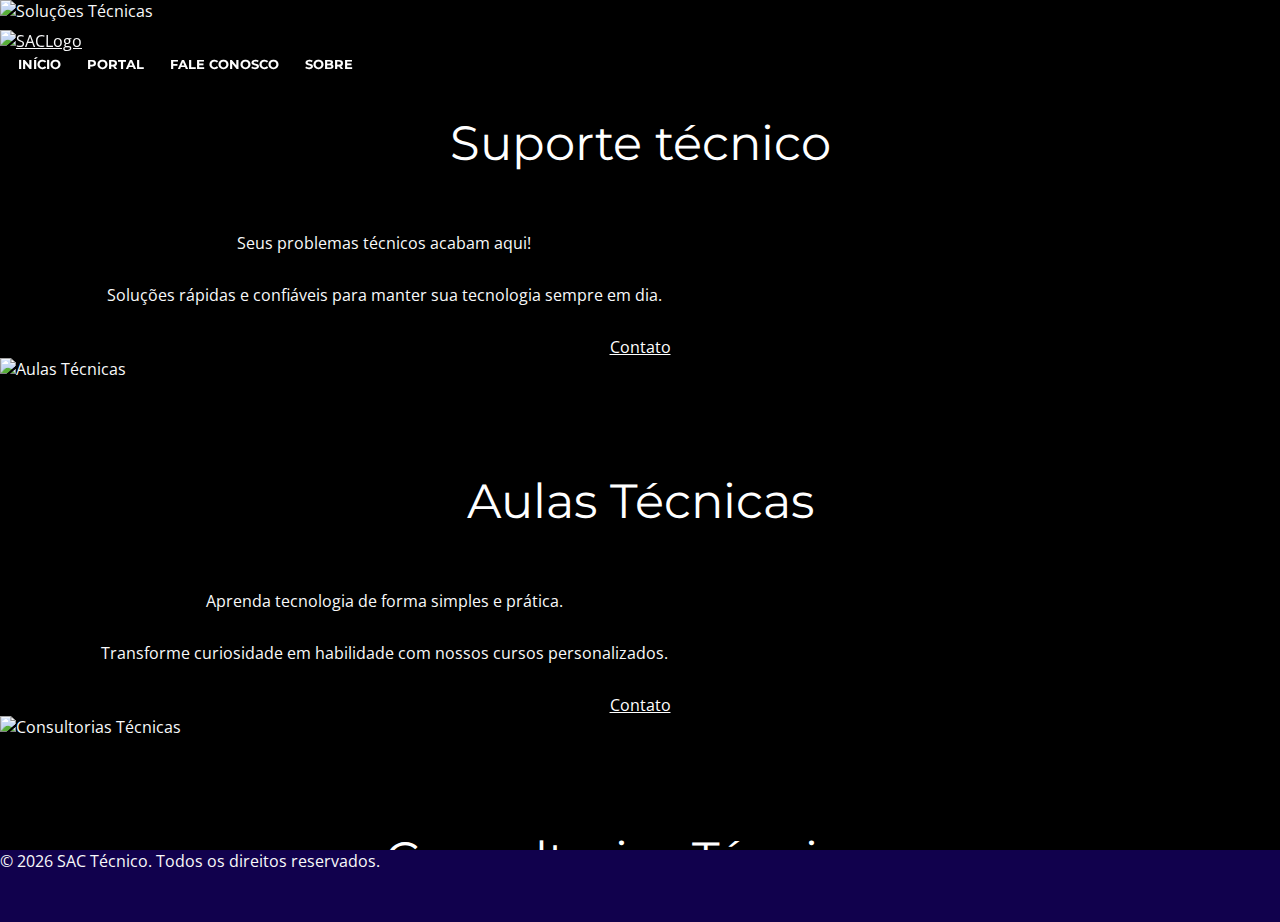
==== index.html @ 4ff99d6d "Update index.html" ====
<html lang="pt-br">
<head>
  <meta charset="utf-8">
  <title>Portal de Tecnologia | SAC Técnico</title>
  <meta content="width=device-width, initial-scale=1.0" name="viewport">
  <meta content="Tecnologia, Inovação, Suporte técnico, aulas e consultoria em TI" name="description">
  <meta content="Tecnologia e inovação, Soluções técnicas, Aulas, Consultorias, Tecnologia da informação" name="keywords">

<!-- Google tag (gtag.js) -->
<script async src="https://www.googletagmanager.com/gtag/js?id=G-YWKHJYE0R3"></script>
<script>
  window.dataLayer = window.dataLayer || [];
  function gtag(){dataLayer.push(arguments);}
  gtag('js', new Date());

  gtag('config', 'G-YWKHJYE0R3');
</script>


<!-- Favicons -->
<link rel="apple-touch-icon" sizes="180x180" href="img/apple-touch-icon.png">
<link rel="icon" type="image/ico" sizes="32x32" href="img/favicon.ico">
<link rel="icon" type="image/ico" sizes="16x16" href="img/favicon.ico">
<link rel="manifest" href="/site.webmanifest">
  <!-- Google Fonts -->
  <link href="https://fonts.googleapis.com/css?family=Open+Sans:300,300i,400,400i,700,700i|Montserrat:300,400,500,700" rel="stylesheet">
  <!-- Bootstrap CSS File -->
  <link href="lib/bootstrap/css/bootstrap.min.css" rel="stylesheet">
  <!-- Botões left/right -->
  <link href="lib/ionicons/css/ionicons.min.css" rel="stylesheet">
  <!-- Main Stylesheet File -->
  <!-- <link href="css/index.css" rel="stylesheet"> -->
  <link href="css/style.css" rel="stylesheet">
</head>

<!-- Adicione classe para bloquear rolagem -->
<body>
  <!-- Header Comum -->
   <header id="header">
    <div class="container">
      <div class="logo">
        <a href="index.html">
          <img src="img/logoheader.png" alt="SACLogo">
        </a>
      </div>
      <nav>
        <ul class="nav-menu">
          <li class="active"><a href="index.html">Início</a></li>
          <li><a href="portal.html">Portal</a></li>
          <li><a href="contato.html">Fale Conosco</a></li>
          <li><a href="#sobre">Sobre</a></li>
        </ul>
      </nav>
    </div>
  </header>
<!-- #header -->

<!-- Intro Section -->
  <section id="intro">
    <div class="intro-container">
      <div id="introCarousel" class="carousel slide carousel-fade" data-ride="carousel">
        <div class="carousel-inner" role="listbox">
          <div class="carousel-item active">
            <div class="carousel-background"><img src="img/intro-carousel/imagem1.png" alt="Soluções Técnicas"></div>
              <div class="carousel-container">
              <div class="carousel-content">
                <h2>Suporte técnico</h2>
                <p>Seus problemas técnicos acabam aqui!</p>
                <p>Soluções rápidas e confiáveis para manter sua tecnologia sempre em dia.</p>
                <a href="contato.html" class="btn-get-started">Contato</a>
              </div>
            </div>
          </div>
          <div class="carousel-item">
            <div class="carousel-background"><img src="img/intro-carousel/imagem2.png" alt="Aulas Técnicas"></div>
            <div class="carousel-container">
              <div class="carousel-content">
                <h2>Aulas Técnicas</h2>
                <p>Aprenda tecnologia de forma simples e prática.</p>
                <p>Transforme curiosidade em habilidade com nossos cursos personalizados.</p>
                <a href="contato.html" class="btn-get-started">Contato</a>
              </div>
            </div>
          </div>
          <div class="carousel-item">
            <div class="carousel-background"><img src="img/intro-carousel/imagem3.png" alt="Consultorias Técnicas"></div>
            <div class="carousel-container">
              <div class="carousel-content">
                <h2>Consultorias Técnicas</h2>
                <p>Tecnologia alinhada aos seus objetivos.</p>
                <p>Receba orientação estratégica para decisões mais inteligentes.</p>
                <a href="contato.html" class="btn-get-started">Contato</a>
              </div>
            </div>
          </div>
        </div>
        <a class="carousel-control-prev" href="#introCarousel" role="button" data-slide="prev">
          <span class="carousel-control-prev-icon ion-chevron-left" aria-hidden="true"></span>
          <span class="sr-only">Anterior</span>
        </a>
        <a class="carousel-control-next" href="#introCarousel" role="button" data-slide="next">
          <span class="carousel-control-next-icon ion-chevron-right" aria-hidden="true"></span>
          <span class="sr-only">Próximo</span>
        </a>
      </div>
    </div>
  </section>
  <footer class="fixed-footer">
    <div class="copyright">
      &copy; <span id="currentYear"></span> SAC Técnico. Todos os direitos reservados.
    </div>
  </footer>   
  <!-- JavaScript Libraries -->
  <script src="lib/jquery/jquery.min.js"></script>
  <script src="lib/jquery/jquery-migrate.min.js"></script>
  <script src="lib/bootstrap/js/bootstrap.bundle.min.js"></script>
  <script src="lib/easing/easing.min.js"></script>
  <script src="lib/superfish/hoverIntent.js"></script>
  <script src="lib/superfish/superfish.min.js"></script>
  <script src="lib/wow/wow.min.js"></script>
  <script src="lib/waypoints/waypoints.min.js"></script>
  <script src="lib/counterup/counterup.min.js"></script>
  <script src="lib/owlcarousel/owl.carousel.min.js"></script>
  <script src="lib/isotope/isotope.pkgd.min.js"></script>
  <script src="lib/lightbox/js/lightbox.min.js"></script>
  <script src="lib/touchSwipe/jquery.touchSwipe.min.js"></script>
  <script src="js/main.js"></script>
  <script>
    document.getElementById('currentYear').textContent = new Date().getFullYear();
  </script> 
</body>
</html>
---- css/index.css ----
/* index.css - Estilos EXCLUSIVOS do index.html */
#introCarousel {
    height: calc(100vh - var(--footer-height));
  }
  
  .carousel-control-prev-icon,
  .carousel-control-next-icon {
    background: none;
    font-size: 32px;
  }
  
  #intro .carousel-item::before {
    content: '';
    background-color: rgba(0, 0, 0, 0.7);
    position: absolute;
    width: 100%;
    height: 100%;
  }
  
  .btn-get-started:hover {
    background: #fff;
    color: #cc6800 !important;
  }
---- css/style.css ----
/* style.css - Estilos GLOBAIS para todas as páginas */
:root {
  --azul-escuro: #11014d;
  --laranja-principal: var(--laranja-principal);

  --laranja-hover: #ff8c00;
  --texto-claro: #f8f9fa;
  --footer-height: 50px;
  --neon-color: rgba(0, 243, 255, 0.8);
}

/* Estrutura Básica */
body {
  background:var(--azul-escuro);
  color:var(--texto-claro);
  font-family: "Open Sans", sans-serif;
  margin: 0;
  padding: 0;
  padding-bottom:var(--footer-height); /* Espaço para o footer */
  background: var(--azul-escuro);
  color: var(--texto-claro);
  font-family: "Open Sans", sans-serif;
  margin: 0;
  padding: 0;
  padding-bottom: var(--footer-height); /* Espaço para o footer */
}

body.no-scroll {
  overflow: hidden;
  height: 100vh;
}

a {
  color: var(--laranja-principal);
  transition: 0.5s;
}

a:hover {
  color: var(--laranja-hover);
  text-decoration: none;
}

p {
  padding: 0;
  margin: 0 0 30px 0;
}

h1,
h2,
h3,
h4,
h5,
h6 {
  font-family: "Montserrat", sans-serif;
  font-weight: 400;
  margin: 0 0 20px 0;
  padding: 0;
}

/* Back to top button */

.back-to-top {
  position: fixed;
  display: none;
  background: var(--laranja-principal);
  color: #fff;
  width: 44px;
  height: 44px;
  text-align: center;
  line-height: 1;
  font-size: 16px;
  border-radius: 50%;
  right: 15px;
  bottom: 15px;
  transition: background 0.5s;
  z-index: 11;
}

.back-to-top i {
  padding-top: 12px;
  color: #fff;
}

/* Prelaoder */

#preloader {
  position: fixed;
  top: 0;
  left: 0;
  right: 0;
  bottom: 0;
  z-index: 9999;
  overflow: hidden;
  background: #fff;
}

#preloader:before {
  content: "";
  position: fixed;
  top: calc(50% - 30px);
  left: calc(50% - 30px);
  border: 6px solid #f2f2f2;
  border-top: 6px solid var(--laranja-principal);
  border-radius: 50%;
  width: 60px;
  height: 60px;
  -webkit-animation: animate-preloader 1s linear infinite;
  animation: animate-preloader 1s linear infinite;
}

@-webkit-keyframes animate-preloader {
  0% {
    -webkit-transform: rotate(0deg);
    transform: rotate(0deg);
  }

  100% {
    -webkit-transform: rotate(360deg);
    transform: rotate(360deg);
  }
}

@keyframes animate-preloader {
  0% {
    -webkit-transform: rotate(0deg);
    transform: rotate(0deg);
  }

  100% {
    -webkit-transform: rotate(360deg);
    transform: rotate(360deg);
  }
}

/*--------------------------------------------------------------
# Header
--------------------------------------------------------------*/

#header {
  padding: 30px 0;
  height: 92px;
  position: fixed;
  left: 0;
  top: 0;
  right: 0;
  transition: all 0.5s;
  z-index: 997;
}

#header.header-scrolled {
  background: rgba(0, 0, 0, 0.9);
  padding: 20px 0;
  height: 72px;
  transition: all 0.5s;

}

#header #logo img {
  height: 46px;
}

/* Navegação */
.nav-menu a {
  font-family: "Montserrat", sans-serif;
  font-weight: 700;
  text-transform: uppercase;
  color: #fff;
}

/*--------------------------------------------------------------
# Intro Section
--------------------------------------------------------------*/

#intro {
  display: table;
  width: 100%;
  height: calc(100vh - var(--footer-height));
  background: #000;
  overflow: hidden;
  
.nav-menu > .menu-active > a {
  color: var(--laranja-principal) !important;
}

/* Carrossel Principal */
  /* Ajuste na altura do carrossel */
#introCarousel {
  height: calc(100vh - var(--footer-height)) !important;
}
#intro .carousel-item {
  height: calc(100vh - var(--footer-height));
  background-size: cover;
  background-position: center;
  background-repeat: no-repeat;
}

#intro .carousel-item::before {
  content: '';
  background-color: rgba(0, 0, 0, 0.7);
  position: absolute;
  height: 100%;
  width: 100%;
  top: 0;
  right: 0;
  left: 0;
  bottom: 0;
}

#intro .carousel-container {
  display: -webkit-box;
  display: -webkit-flex;
  display: -ms-flexbox;
  display: flex;
  -webkit-box-pack: center;
  -webkit-justify-content: center;
  -ms-flex-pack: center;
  justify-content: center;
  -webkit-box-align: center;
  -webkit-align-items: center;
  -ms-flex-align: center;
  align-items: center;
  position: absolute;
  bottom: 0;
  top: 0;
  left: 0;
  right: 0;
}

#intro .carousel-background img {
  max-width: 100%;
}


}

#intro .carousel-content {
  text-align: center;
  padding-top: 92px;
}

#intro h2 {
  color: #fff;
  margin-bottom: 30px;

  font-size: 48px;
  color: #fff;
  margin-bottom: 60px;
}

.btn-get-started {
  background: var(--laranja-principal);
  color: #fff !important;
  padding: 8px 32px;
  border-radius: 50px;
  transition: 0.5s;
  margin: 10px;
  color: #fff;
  background: var(--laranja-principal);
}

#intro .btn-get-started:hover {
  background: #fff;
  color:var(--laranja-hover);
}

/*--------------------------------------------------------------
# Navigation Menu
--------------------------------------------------------------*/

/* Nav Menu Essentials */

.nav-menu,
.nav-menu * {
  margin: 0;
  padding: 0;
  list-style: none;
}

.nav-menu ul {
  position: absolute;
  display: none;
  top: 100%;
  left: 0;
  z-index: 99;
}

.nav-menu li {
  position: relative;
  white-space: nowrap;
}

.nav-menu > li {
  float: left;
}

.nav-menu li:hover > ul,
.nav-menu li.sfHover > ul {
  display: block;
}

.nav-menu ul ul {
  top: 0;
  left: 100%;
}

.nav-menu ul li {
  min-width: 180px;
}

/* Nav Menu Arrows */

.sf-arrows .sf-with-ul {
  padding-right: 30px;
}

.sf-arrows .sf-with-ul:after {
  content: "\f107";
  position: absolute;
  right: 15px;
  font-family: FontAwesome;
  font-style: normal;
  font-weight: normal;
}

.sf-arrows ul .sf-with-ul:after {
  content: "\f105";
}

/* Nav Meu Container */

#nav-menu-container {
  float: right;
  margin: 0;
}

/* Nav Meu Styling */

.nav-menu a {
  padding: 0 8px 10px 8px;
  text-decoration: none;
  display: inline-block;
  color: #fff;
  font-family: "Montserrat", sans-serif;
  font-weight: 700;
  font-size: 13px;
  text-transform: uppercase;
  outline: none;
}

.nav-menu li:hover > a,
.nav-menu > .menu-active > a {
  color:var(--laranja-hover);
}

.nav-menu > li {
  margin-left: 10px;
}

.nav-menu ul {
  margin: 4px 0 0 0;
  padding: 10px;
  box-shadow: 0px 0px 30px rgba(127, 137, 161, 0.25);
  background: #fff;
}

.nav-menu ul li {
  transition: 0.3s;
}

.nav-menu ul li a {
  padding: 10px;
  color: #333;
  transition: 0.3s;
  display: block;
  font-size: 13px;
  text-transform: none;
}

.nav-menu ul li:hover > a {
  color:var(--laranja-hover);
}

.nav-menu ul ul {
  margin: 0;
}

/* Mobile Nav Toggle */

#mobile-nav-toggle {
  position: fixed;
  right: 0;
  top: 0;
  z-index: 999;
  margin: 20px 20px 0 0;
  border: 0;
  background: none;
  font-size: 24px;
  display: none;
  transition: all 0.4s;
  outline: none;
  cursor: pointer;
}

#mobile-nav-toggle i {
  color: #fff;
}

/* Mobile Nav Styling */

#mobile-nav {
  position: fixed;
  top: 0;
  padding-top: 18px;
  bottom: 0;
  z-index: 998;
  background: rgba(0, 0, 0, 0.8);
  left: -260px;
  width: 260px;
  overflow-y: auto;
  transition: 0.4s;
}

#mobile-nav ul {
  padding: 0;
  margin: 0;
  list-style: none;
}

#mobile-nav ul li {
  position: relative;
}

#mobile-nav ul li a {
  color: #fff;
  font-size: 13px;
  text-transform: uppercase;
  overflow: hidden;
  padding: 10px 22px 10px 15px;
  position: relative;
  text-decoration: none;
  width: 100%;
  display: block;
  outline: none;
  font-weight: 700;
  font-family: "Montserrat", sans-serif;
}

#mobile-nav ul li a:hover {
  color:var(--laranja-hover);
}

#mobile-nav ul li li {
  padding-left: 30px;
}

#mobile-nav ul li.menu-active a {
  color: var(--laranja-principal);
}

#mobile-nav ul .menu-has-children i {
  position: absolute;
  right: 0;
  z-index: 99;
  padding: 15px;
  cursor: pointer;
  color: #fff;
}

#mobile-nav ul .menu-has-children i.fa-chevron-up {
  color: var(--laranja-principal);
}

#mobile-nav ul .menu-has-children li a {
  text-transform: none;
}

#mobile-nav ul .menu-item-active {
  color: var(--laranja-principal);
}

#mobile-body-overly {
  width: 100%;
  height: 100%;
  z-index: 997;
  top: 0;
  left: 0;
  position: fixed;
  background: rgba(0, 0, 0, 0.7);
  display: none;
}

/* Mobile Nav body classes */

body.mobile-nav-active {
  overflow: hidden;
}

body.mobile-nav-active #mobile-nav {
  left: 0;
}

body.mobile-nav-active #mobile-nav-toggle {
  color: #fff;
}

/*--------------------------------------------------------------
# Sections
--------------------------------------------------------------*/

/* Sections Header
--------------------------------*/

.section-header h3 {
  font-size: 32px;
  color: #111;
  text-transform: uppercase;
  text-align: center;
  font-weight: 700;
  position: relative;
  padding-bottom: 15px;
}

.section-header h3::before {
  content: '';
  position: absolute;
  display: block;
  width: 120px;
  height: 1px;
  background: #ddd;
  bottom: 1px;
  left: calc(50% - 60px);
}

.section-header h3::after {
  content: '';
  position: absolute;
  display: block;
  width: 40px;
  height: 3px;
  background: var(--laranja-principal);
  bottom: 0;
  left: calc(50% - 20px);
}

.section-header p {
  text-align: center;
  padding-bottom: 30px;
  color: #333;
}

/* Section with background
--------------------------------*/

.section-bg {
  background: #f7f7f7;
}

/* Featured Services Section
--------------------------------*/

#featured-services {
  background: #000;
}

#featured-services .box {
  padding: 30px 20px;
}

#featured-services .box-bg {
  background-image: linear-gradient(0deg, #000000 0%, #242323 50%, #000000 100%);
}

#featured-services i {
  color: var(--laranja-principal);
  font-size: 48px;
  display: inline-block;
  line-height: 1;
}

#featured-services h4 {
  font-weight: 400;
  margin: 15px 0;
  font-size: 18px;
}

#featured-services h4 a {
  color: #fff;
}

#featured-services h4 a:hover {
  color:var(--laranja-hover);
}

#featured-services p {
  font-size: 14px;
  line-height: 24px;
  color: #fff;
  margin-bottom: 0;
}

/* About Us Section
--------------------------------*/

#about {
  background: url("../img/about-bg.jpg") center top no-repeat fixed;
  background-size: cover;
  padding: 60px 0 40px 0;
  position: relative;
}

#about::before {
  content: '';
  position: absolute;
  left: 0;
  right: 0;
  top: 0;
  bottom: 0;
  background: rgba(255, 255, 255, 0.92);
  z-index: 9;
}

#about .container {
  position: relative;
  z-index: 10;
}

#about .about-col {
  background: #fff;
  border-radius: 0 0 4px 4px;
  box-shadow: 0px 2px 12px rgba(0, 0, 0, 0.08);
  margin-bottom: 20px;
}

#about .about-col .img {
  position: relative;
}

#about .about-col .img img {
  border-radius: 4px 4px 0 0;
}

#about .about-col .icon {
  width: 64px;
  height: 64px;
  padding-top: 8px;
  text-align: center;
  position: absolute;
  background-color: var(--laranja-principal);
  border-radius: 50%;
  text-align: center;
  border: 4px solid #fff;
  left: calc( 50% - 32px);
  bottom: -30px;
  transition: 0.3s;
}

#about .about-col i {
  font-size: 36px;
  line-height: 1;
  color: #fff;
  transition: 0.3s;
}

#about .about-col:hover .icon {
  background-color: #fff;
}

#about .about-col:hover i {
  color:var(--laranja-hover);
}

#about .about-col h2 {
  color: #000;
  text-align: center;
  font-weight: 700;
  font-size: 20px;
  padding: 0;
  margin: 40px 0 12px 0;
}

#about .about-col h2 a {
  color: #000;
}

#about .about-col h2 a:hover {
  color:var(--laranja-hover);
}

#about .about-col p {
  font-size: 14px;
  line-height: 24px;
  color: #333;
  margin-bottom: 0;
  padding: 0 20px 20px 20px;
}

/* Services Section
--------------------------------*/

#services {
  background: #fff;
  background-size: cover;
  padding: 60px 0 40px 0;
}

#services .box {
  margin-bottom: 30px;
}

#services .icon {
  float: left;
}

#services .icon i {
  color: var(--laranja-principal);
  font-size: 36px;
  line-height: 1;
  transition: 0.5s;
}

#services .title {
  margin-left: 60px;
  font-weight: 700;
  margin-bottom: 15px;
  font-size: 18px;
}

#services .title a {
  color: #111;
}

#services .box:hover .title a {
  color:var(--laranja-hover);
}

#services .description {
  font-size: 14px;
  margin-left: 60px;
  line-height: 24px;
  margin-bottom: 0;
}

/* Call To Action Section
--------------------------------*/

#call-to-action {
  background: linear-gradient(rgba(0, 142, 99, 0.1), rgba(0, 0, 0, 0.1)), url(../img/call-to-action-bg.jpg) fixed center center;
  background-size: cover;
  padding: 60px 0;
}

#call-to-action h3 {
  color: #fff;
  font-size: 28px;
  font-weight: 700;
}

#call-to-action p {
  color: #fff;
}

#call-to-action .cta-btn {
  font-family: "Montserrat", sans-serif;
  text-transform: uppercase;
  font-weight: 500;
  font-size: 16px;
  letter-spacing: 1px;
  display: inline-block;
  padding: 8px 28px;
  border-radius: 25px;
  transition: 0.5s;
  margin-top: 10px;
  border: 2px solid #fff;
  color: #fff;
}

#call-to-action .cta-btn:hover {
  background:var(--laranja-hover);
  border: 2px solidvar(--laranja-hover);
}

/* Call To Action Section
--------------------------------*/

#skills {
  padding: 60px 0;
}

#skills .progress {
  height: 35px;
  margin-bottom: 10px;
}

#skills .progress .skill {
  font-family: "Open Sans", sans-serif;
  line-height: 35px;
  padding: 0;
  margin: 0 0 0 20px;
  text-transform: uppercase;
}

#skills .progress .skill .val {
  float: right;
  font-style: normal;
  margin: 0 20px 0 0;
}

#skills .progress-bar {
  width: 1px;
  text-align: left;
  transition: .9s;
}

/* Facts Section
--------------------------------*/

#facts {
  background: url("../img/facts-bg.jpg") center top no-repeat fixed;
  background-size: cover;
  padding: 60px 0 0 0;
  position: relative;
}

#facts::before {
  content: '';
  position: absolute;
  left: 0;
  right: 0;
  top: 0;
  bottom: 0;
  background: rgba(255, 255, 255, 0.88);
  z-index: 9;
}

#facts .container {
  position: relative;
  z-index: 10;
}

#facts .counters span {
  font-family: "Montserrat", sans-serif;
  font-weight: bold;
  font-size: 48px;
  display: block;
  color: var(--laranja-principal);
}

#facts .counters p {
  padding: 0;
  margin: 0 0 20px 0;
  font-family: "Montserrat", sans-serif;
  font-size: 14px;
  color: #111;
}

#facts .facts-img {
  text-align: center;
  padding-top: 30px;
}

/* Portfolio Section
--------------------------------*/

#portfolio {
  padding: 60px 0;
}

#portfolio #portfolio-flters {
  padding: 0;
  margin: 5px 0 35px 0;
  list-style: none;
  text-align: center;
}

#portfolio #portfolio-flters li {
  cursor: pointer;
  margin: 15px 15px 15px 0;
  display: inline-block;
  padding: 10px 20px;
  font-size: 12px;
  line-height: 20px;
  color: #666666;
  border-radius: 4px;
  text-transform: uppercase;
  background: #fff;
  margin-bottom: 5px;
  transition: all 0.3s ease-in-out;
}

#portfolio #portfolio-flters li:hover,
#portfolio #portfolio-flters li.filter-active {
  background: var(--laranja-principal);
  color: #fff;
}

#portfolio #portfolio-flters li:last-child {
  margin-right: 0;
}

#portfolio .portfolio-wrap {
  box-shadow: 0px 2px 12px rgba(0, 0, 0, 0.08);
  transition: 0.3s;
}

#portfolio .portfolio-wrap:hover {
  box-shadow: 0px 4px 14px rgba(0, 0, 0, 0.16);
}

#portfolio .portfolio-item {
  position: relative;
  height: 360px;
  overflow: hidden;
}

#portfolio .portfolio-item figure {
  background: #000;
  overflow: hidden;
  height: 240px;
  position: relative;
  border-radius: 4px 4px 0 0;
  margin: 0;
}

#portfolio .portfolio-item figure:hover img {
  opacity: 0.4;
  transition: 0.3s;
}

#portfolio .portfolio-item figure .link-preview,
#portfolio .portfolio-item figure .link-details {
  position: absolute;
  display: inline-block;
  opacity: 0;
  line-height: 1;
  text-align: center;
  width: 36px;
  height: 36px;
  background: #fff;
  border-radius: 50%;
  transition: 0.2s linear;
}

#portfolio .portfolio-item figure .link-preview i,
#portfolio .portfolio-item figure .link-details i {
  padding-top: 6px;
  font-size: 22px;
  color: #333;
}

#portfolio .portfolio-item figure .link-preview:hover,
#portfolio .portfolio-item figure .link-details:hover {
  background: var(--laranja-principal);
}

#portfolio .portfolio-item figure .link-preview:hover i,
#portfolio .portfolio-item figure .link-details:hover i {
  color: #fff;
}

#portfolio .portfolio-item figure .link-preview {
  left: calc(50% - 38px);
  top: calc(50% - 18px);
}

#portfolio .portfolio-item figure .link-details {
  right: calc(50% - 38px);
  top: calc(50% - 18px);
}

#portfolio .portfolio-item figure:hover .link-preview {
  opacity: 1;
  left: calc(50% - 44px);
}

#portfolio .portfolio-item figure:hover .link-details {
  opacity: 1;
  right: calc(50% - 44px);
}

#portfolio .portfolio-item .portfolio-info {
  background: #fff;
  text-align: center;
  padding: 30px;
  height: 90px;
  border-radius: 0 0 3px 3px;
}

#portfolio .portfolio-item .portfolio-info h4 {
  font-size: 18px;
  line-height: 1px;
  font-weight: 700;
  margin-bottom: 18px;
  padding-bottom: 0;
}

#portfolio .portfolio-item .portfolio-info h4 a {
  color: #333;
}

#portfolio .portfolio-item .portfolio-info h4 a:hover {
  color: var(--laranja-principal);
}

#portfolio .portfolio-item .portfolio-info p {
  padding: 0;
  margin: 0;
  color: #b8b8b8;
  font-weight: 500;
  font-size: 14px;
  text-transform: uppercase;
}

/* Clients Section
--------------------------------*/

#clients {
  padding: 60px 0;
}

#clients img {
  max-width: 100%;
  opacity: 0.5;
  transition: 0.3s;
  padding: 15px 0;
}

#clients img:hover {
  opacity: 1;
}

#clients .owl-nav,
#clients .owl-dots {
  margin-top: 5px;
  text-align: center;
}

#clients .owl-dot {
  display: inline-block;
  margin: 0 5px;
  width: 12px;
  height: 12px;
  border-radius: 50%;
  background-color: #ddd;
}

#clients .owl-dot.active {
  background-color: var(--laranja-principal);
}

/* Testimonials Section
--------------------------------*/

#testimonials {
  padding: 60px 0;
}

#testimonials .section-header {
  margin-bottom: 40px;
}

#testimonials .testimonial-item {
  text-align: center;
}

#testimonials .testimonial-item .testimonial-img {
  width: 120px;
  border-radius: 50%;
  border: 4px solid #fff;
  margin: 0 auto;
}

#testimonials .testimonial-item h3 {
  font-size: 20px;
  font-weight: bold;
  margin: 10px 0 5px 0;
  color: #111;
}

#testimonials .testimonial-item h4 {
  font-size: 14px;
  color: #999;
  margin: 0 0 15px 0;
}

#testimonials .testimonial-item .quote-sign-left {
  margin-top: -15px;
  padding-right: 10px;
  display: inline-block;
  width: 37px;
}

#testimonials .testimonial-item .quote-sign-right {
  margin-bottom: -15px;
  padding-left: 10px;
  display: inline-block;
  max-width: 100%;
  width: 37px;
}

#testimonials .testimonial-item p {
  font-style: italic;
  margin: 0 auto 15px auto;
}

#testimonials .owl-nav,
#testimonials .owl-dots {
  margin-top: 5px;
  text-align: center;
}

#testimonials .owl-dot {
  display: inline-block;
  margin: 0 5px;
  width: 12px;
  height: 12px;
  border-radius: 50%;
  background-color: #ddd;
}

#testimonials .owl-dot.active {
  background-color: var(--laranja-principal);
}

/* Team Section
--------------------------------*/

#team {
  background: #fff;
  padding: 60px 0;
}

#team .member {
  text-align: center;
  margin-bottom: 20px;
  background: #000;
  position: relative;
}

#team .member .member-info {
  opacity: 0;
  display: -webkit-box;
  display: -webkit-flex;
  display: -ms-flexbox;
  display: flex;
  -webkit-box-pack: center;
  -webkit-justify-content: center;
  -ms-flex-pack: center;
  justify-content: center;
  -webkit-box-align: center;
  -webkit-align-items: center;
  -ms-flex-align: center;
  align-items: center;
  position: absolute;
  bottom: 0;
  top: 0;
  left: 0;
  right: 0;
  transition: 0.2s;
}

#team .member .member-info-content {
  margin-top: -50px;
  transition: margin 0.2s;
}

#team .member:hover .member-info {
  background: rgba(0, 0, 0, 0.7);
  opacity: 1;
  transition: 0.4s;
}

#team .member:hover .member-info-content {
  margin-top: 0;
  transition: margin 0.4s;
}

#team .member h4 {
  font-weight: 700;
  margin-bottom: 2px;
  font-size: 18px;
  color: #fff;
}

#team .member span {
  font-style: italic;
  display: block;
  font-size: 13px;
  color: #fff;
}

#team .member .social {
  margin-top: 15px;
}

#team .member .social a {
  transition: none;
  color: #fff;
}

#team .member .social a:hover {
  color: var(--laranja-principal);
}

#team .member .social i {
  font-size: 18px;
  margin: 0 2px;
}

/* Contact Section
--------------------------------*/

#contact {
  padding: 60px 0;
}

#contact .contact-info {
  margin-bottom: 20px;
  text-align: center;
}

#contact .contact-info i {
  font-size: 48px;
  display: inline-block;
  margin-bottom: 10px;
  color: var(--laranja-principal);
}

#contact .contact-info address,
#contact .contact-info p {
  margin-bottom: 0;
  color: #000;
}

#contact .contact-info h3 {
  font-size: 18px;
  margin-bottom: 15px;
  font-weight: bold;
  text-transform: uppercase;
  color: #999;
}

#contact .contact-info a {
  color: #000;
}

#contact .contact-info a:hover {
  color: var(--laranja-principal);
}

#contact .contact-address,
#contact .contact-phone,
#contact .contact-email {
  margin-bottom: 20px;
}

#contact .form #sendmessage {
  color: var(--laranja-principal);
  border: 1px solid var(--laranja-principal);
  display: none;
  text-align: center;
  padding: 15px;
  font-weight: 600;
  margin-bottom: 15px;
}

#contact .form #errormessage {
  color: red;
  display: none;
  border: 1px solid red;
  text-align: center;
  padding: 15px;
  font-weight: 600;
  margin-bottom: 15px;
}

#contact .form #sendmessage.show,
#contact .form #errormessage.show,
#contact .form .show {
  display: block;
}

#contact .form .validation {
  color: red;
  display: none;
  margin: 0 0 20px;
  font-weight: 400;
  font-size: 13px;
}

#contact .form input,
#contact .form textarea {
  padding: 10px 14px;
  border-radius: 0;
  box-shadow: none;
  font-size: 15px;
}

#contact .form button[type="submit"] {
  background: var(--laranja-principal);
  border: 0;
  padding: 10px 30px;
  color: #fff;
  transition: 0.4s;
  cursor: pointer;
}

#contact .form button[type="submit"]:hover {
  background: #13a456;
}

/*--------------------------------------------------------------
# Footer
--------------------------------------------------------------*/

#footer {
  background: #000;
  padding: 0 0 30px 0;
  color: #eee;
  font-size: 14px;
}

#footer .footer-top {
  background: #111;
  padding: 60px 0 30px 0;
}

#footer .footer-top .footer-info {
  margin-bottom: 30px;
}

#footer .footer-top .footer-info h3 {
  font-size: 34px;
  margin: 0 0 20px 0;
  padding: 2px 0 2px 10px;
  line-height: 1;
  font-family: "Montserrat", sans-serif;
  font-weight: 700;
  letter-spacing: 3px;
  border-left: 4px solid var(--laranja-principal);
}

#footer .footer-top .footer-info p {
  font-size: 14px;
  line-height: 24px;
  margin-bottom: 0;
  font-family: "Montserrat", sans-serif;
  color: #eee;
}

#footer .footer-top .social-links a {
  font-size: 18px;
  display: inline-block;
  background: #333;
  color: #eee;
  line-height: 1;
  padding: 8px 0;
  margin-right: 4px;
  border-radius: 50%;
  text-align: center;
  width: 36px;
  height: 36px;
  transition: 0.3s;
}

#footer .footer-top .social-links a:hover {
  background:var(--laranja-hover);
  color: #fff;
}

#footer .footer-top h4 {
  font-size: 14px;
  font-weight: bold;
  color: #fff;
  text-transform: uppercase;
  position: relative;
  padding-bottom: 12px;
}

#footer .footer-top h4::before,
#footer .footer-top h4::after {
  content: '';
  position: absolute;
  left: 0;
  bottom: 0;
  height: 2px;
}

#footer .footer-top h4::before {
  right: 0;
  background: #555;
}

#footer .footer-top h4::after {
  background: var(--laranja-principal);
  width: 60px;
}

#footer .footer-top .footer-links {
  margin-bottom: 30px;
}

#footer .footer-top .footer-links ul {
  list-style: none;
  padding: 0;
  margin: 0;
}

#footer .footer-top .footer-links ul i {
  padding-right: 8px;
  color: #ddd;
}

#footer .footer-top .footer-links ul li {
  border-bottom: 1px solid #333;
  padding: 10px 0;
}

#footer .footer-top .footer-links ul li:first-child {
  padding-top: 0;
}

#footer .footer-top .footer-links ul a {
  color: #eee;
}

#footer .footer-top .footer-links ul a:hover {
  color:var(--laranja-hover);
}

/* #footer .footer-top .footer-contact {
  margin-bottom: 30px;
} */

#footer .footer-top .footer-contact p {
  line-height: 26px;
}

/* #footer .footer-top .footer-newsletter {
  margin-bottom: 30px;
} */

#footer .footer-top .footer-newsletter input[type="email"] {
  border: 0;
  padding: 6px 8px;
  width: 65%;
}

#footer .footer-top .footer-newsletter input[type="submit"] {
  background: var(--laranja-principal);
  border: 0;
  width: 35%;
  padding: 6px 0;
  text-align: center;
  color: #fff;
  transition: 0.3s;
  cursor: pointer;
}

#footer .footer-top .footer-newsletter input[type="submit"]:hover {
  background: #13a456;
}

#footer .copyright {
  text-align: center;
  padding-top: 30px;
}

#footer .credits {
  text-align: center;
  font-size: 13px;
  color: #ddd;
}

/*--------------------------------------------------------------
# Responsive Media Queries
--------------------------------------------------------------*/

@media (min-width: 768px) {
  #contact .contact-address,
  #contact .contact-phone,
  #contact .contact-email {
    padding: 20px 0;
  }

  #contact .contact-phone {
    border-left: 1px solid #ddd;
    border-right: 1px solid #ddd;
  }
}

@media (min-width: 992px) {
  #testimonials .testimonial-item p {
    width: 80%;
  }
}

@media (min-width: 1024px) {
  #header #logo {
    padding-left: 60px;
  }

  #intro p {
    width: 60%;
  }

  #intro .carousel-control-prev,
  #intro .carousel-control-next {
    width: 5%;
  }

  #nav-menu-container {
    padding-right: 60px;
  }
}
/* 
@media (max-width: 768px) {
  #back-to-top {
    bottom: 15px;
  }

  #header #logo h1 {
    font-size: 28px;
  }

  #header #logo img {
    max-height: 40px;
  }

  #intro h2 {
    font-size: 28px;
  }

  #nav-menu-container {
    display: none;
  }

  #mobile-nav-toggle {
    display: inline;

} */

  }
}

/* Footer Fixo */
.fixed-footer {
  position: fixed;
  bottom: 0;
  width: 100%;
  height: 30px;
  background: rgba(0, 0, 0, 0.9);
  border-top: 1px solid var(--laranja-principal);
  display: flex;
  align-items: center;
  justify-content: center;
  z-index: 1000;
}

/* Media Queries Globais */
@media (max-width: 768px) {
  #nav-menu-container {
    display: none;
  }
  
  #mobile-nav-toggle {
    display: inline-block;
  }
  
  #intro h2 {
    font-size: 28px;
  }
}
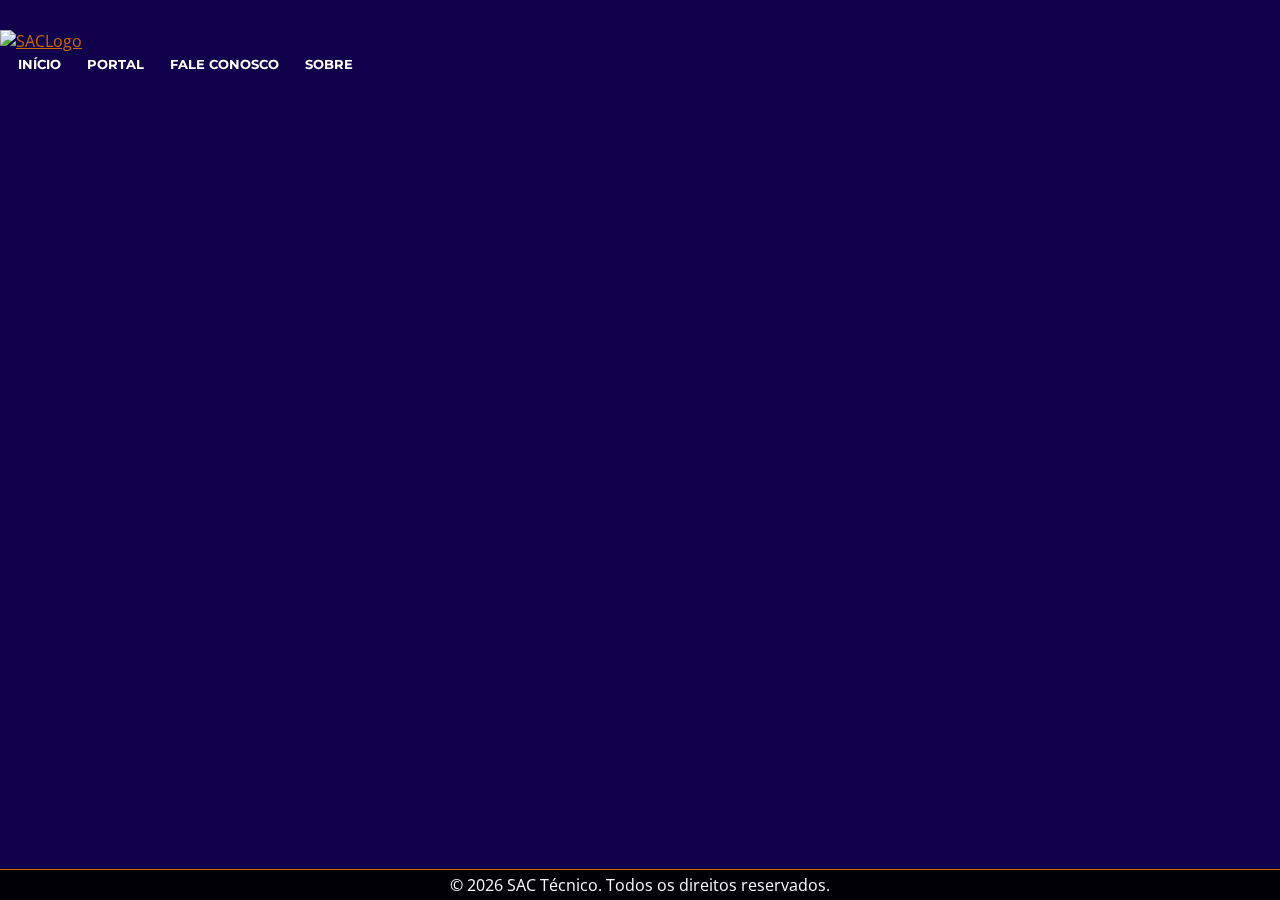
==== commit 1311ec48: "Update index.html" ====
--- a/index.html
+++ b/index.html
@@ -55,7 +55,7 @@
   </header>
 <!-- #header -->
 
-<!-- Intro Section -->
+<!-- Intro Section 
   <section id="intro">
     <div class="intro-container">
       <div id="introCarousel" class="carousel slide carousel-fade" data-ride="carousel">
@@ -104,7 +104,7 @@
         </a>
       </div>
     </div>
-  </section>
+  </section>-->
   <footer class="fixed-footer">
     <div class="copyright">
       &copy; <span id="currentYear"></span> SAC Técnico. Todos os direitos reservados.
--- a/css/style.css
+++ b/css/style.css
@@ -2,8 +2,7 @@
 /* style.css - Estilos GLOBAIS para todas as páginas */
 :root {
   --azul-escuro: #11014d;
-  --laranja-principal: var(--laranja-principal);
-
+  --laranja-principal: #cc6800;
   --laranja-hover: #ff8c00;
   --texto-claro: #f8f9fa;
   --footer-height: 50px;
@@ -12,12 +11,6 @@
 
 /* Estrutura Básica */
 body {
-  background:var(--azul-escuro);
-  color:var(--texto-claro);
-  font-family: "Open Sans", sans-serif;
-  margin: 0;
-  padding: 0;
-  padding-bottom:var(--footer-height); /* Espaço para o footer */
   background: var(--azul-escuro);
   color: var(--texto-claro);
   font-family: "Open Sans", sans-serif;
@@ -32,12 +25,12 @@
 }
 
 a {
-  color: var(--laranja-principal);
+  color: #cc6800;
   transition: 0.5s;
 }
 
 a:hover {
-  color: var(--laranja-hover);
+  color: #18d36e;
   text-decoration: none;
 }
 
@@ -63,7 +56,7 @@
 .back-to-top {
   position: fixed;
   display: none;
-  background: var(--laranja-principal);
+  background: #cc6800;
   color: #fff;
   width: 44px;
   height: 44px;
@@ -101,7 +94,7 @@
   top: calc(50% - 30px);
   left: calc(50% - 30px);
   border: 6px solid #f2f2f2;
-  border-top: 6px solid var(--laranja-principal);
+  border-top: 6px solid #cc6800;
   border-radius: 50%;
   width: 60px;
   height: 60px;
@@ -180,7 +173,7 @@
   overflow: hidden;
   
 .nav-menu > .menu-active > a {
-  color: var(--laranja-principal) !important;
+  color: #cc6800 !important;
 }
 
 /* Carrossel Principal */
@@ -249,19 +242,19 @@
 }
 
 .btn-get-started {
-  background: var(--laranja-principal);
+  background: #cc6800;
   color: #fff !important;
   padding: 8px 32px;
   border-radius: 50px;
   transition: 0.5s;
   margin: 10px;
   color: #fff;
-  background: var(--laranja-principal);
+  background: #cc6800;
 }
 
 #intro .btn-get-started:hover {
   background: #fff;
-  color:var(--laranja-hover);
+  color: #cc6800;
 }
 
 /*--------------------------------------------------------------
@@ -350,7 +343,7 @@
 
 .nav-menu li:hover > a,
 .nav-menu > .menu-active > a {
-  color:var(--laranja-hover);
+  color: #cc6800;
 }
 
 .nav-menu > li {
@@ -378,7 +371,7 @@
 }
 
 .nav-menu ul li:hover > a {
-  color:var(--laranja-hover);
+  color: #cc6800;
 }
 
 .nav-menu ul ul {
@@ -447,7 +440,7 @@
 }
 
 #mobile-nav ul li a:hover {
-  color:var(--laranja-hover);
+  color: #cc6800;
 }
 
 #mobile-nav ul li li {
@@ -455,7 +448,7 @@
 }
 
 #mobile-nav ul li.menu-active a {
-  color: var(--laranja-principal);
+  color: #cc6800;
 }
 
 #mobile-nav ul .menu-has-children i {
@@ -468,7 +461,7 @@
 }
 
 #mobile-nav ul .menu-has-children i.fa-chevron-up {
-  color: var(--laranja-principal);
+  color: #cc6800;
 }
 
 #mobile-nav ul .menu-has-children li a {
@@ -476,7 +469,7 @@
 }
 
 #mobile-nav ul .menu-item-active {
-  color: var(--laranja-principal);
+  color: #cc6800;
 }
 
 #mobile-body-overly {
@@ -538,7 +531,7 @@
   display: block;
   width: 40px;
   height: 3px;
-  background: var(--laranja-principal);
+  background: #cc6800;
   bottom: 0;
   left: calc(50% - 20px);
 }
@@ -556,763 +549,86 @@
   background: #f7f7f7;
 }
 
-/* Featured Services Section
---------------------------------*/
-
-#featured-services {
-  background: #000;
-}
-
-#featured-services .box {
-  padding: 30px 20px;
-}
-
-#featured-services .box-bg {
-  background-image: linear-gradient(0deg, #000000 0%, #242323 50%, #000000 100%);
-}
-
-#featured-services i {
-  color: var(--laranja-principal);
-  font-size: 48px;
-  display: inline-block;
-  line-height: 1;
-}
-
-#featured-services h4 {
-  font-weight: 400;
-  margin: 15px 0;
-  font-size: 18px;
-}
-
-#featured-services h4 a {
-  color: #fff;
-}
-
-#featured-services h4 a:hover {
-  color:var(--laranja-hover);
-}
-
-#featured-services p {
-  font-size: 14px;
-  line-height: 24px;
-  color: #fff;
-  margin-bottom: 0;
-}
-
-/* About Us Section
---------------------------------*/
-
-#about {
-  background: url("../img/about-bg.jpg") center top no-repeat fixed;
+/* Estilos para o carousel e layout geral */
+body.no-scroll {
+  overflow: hidden;
+  margin: 0;
+  padding: 0;
+  height: 100vh;
+  display: flex;
+  flex-direction: column;
+}
+
+#intro {
+  flex: 1;
+  display: flex;
+  align-items: center;
+  justify-content: center;
+  background-color: #000; /* Fundo preto para garantir que não haja espaços vazios */
+}
+
+.intro-container {
+  width: 100%;
+  height: 100%;
+}
+
+.carousel {
+  height: 100%;
+}
+
+.carousel-inner {
+  height: 100%;
+}
+
+.carousel-item {
+  height: 100%;
+}
+
+.carousel-background {
+  position: absolute;
+  top: 0;
+  left: 0;
+  width: 100%;
+  height: 100%;
   background-size: cover;
-  padding: 60px 0 40px 0;
-  position: relative;
-}
-
-#about::before {
-  content: '';
-  position: absolute;
-  left: 0;
-  right: 0;
-  top: 0;
-  bottom: 0;
-  background: rgba(255, 255, 255, 0.92);
-  z-index: 9;
-}
-
-#about .container {
-  position: relative;
-  z-index: 10;
-}
-
-#about .about-col {
-  background: #fff;
-  border-radius: 0 0 4px 4px;
-  box-shadow: 0px 2px 12px rgba(0, 0, 0, 0.08);
-  margin-bottom: 20px;
-}
-
-#about .about-col .img {
-  position: relative;
-}
-
-#about .about-col .img img {
-  border-radius: 4px 4px 0 0;
-}
-
-#about .about-col .icon {
-  width: 64px;
-  height: 64px;
-  padding-top: 8px;
+  background-position: center;
+}
+
+.carousel-container {
+  position: absolute;
+  top: 0;
+  left: 0;
+  width: 100%;
+  height: 100%;
+  display: flex;
+  align-items: center;
+  justify-content: center;
   text-align: center;
-  position: absolute;
-  background-color: var(--laranja-principal);
-  border-radius: 50%;
-  text-align: center;
-  border: 4px solid #fff;
-  left: calc( 50% - 32px);
-  bottom: -30px;
-  transition: 0.3s;
-}
-
-#about .about-col i {
-  font-size: 36px;
-  line-height: 1;
-  color: #fff;
-  transition: 0.3s;
-}
-
-#about .about-col:hover .icon {
-  background-color: #fff;
-}
-
-#about .about-col:hover i {
-  color:var(--laranja-hover);
-}
-
-#about .about-col h2 {
-  color: #000;
-  text-align: center;
-  font-weight: 700;
-  font-size: 20px;
-  padding: 0;
-  margin: 40px 0 12px 0;
-}
-
-#about .about-col h2 a {
-  color: #000;
-}
-
-#about .about-col h2 a:hover {
-  color:var(--laranja-hover);
-}
-
-#about .about-col p {
-  font-size: 14px;
-  line-height: 24px;
-  color: #333;
-  margin-bottom: 0;
-  padding: 0 20px 20px 20px;
-}
-
-/* Services Section
---------------------------------*/
-
-#services {
-  background: #fff;
-  background-size: cover;
-  padding: 60px 0 40px 0;
-}
-
-#services .box {
-  margin-bottom: 30px;
-}
-
-#services .icon {
-  float: left;
-}
-
-#services .icon i {
-  color: var(--laranja-principal);
-  font-size: 36px;
-  line-height: 1;
-  transition: 0.5s;
-}
-
-#services .title {
-  margin-left: 60px;
-  font-weight: 700;
-  margin-bottom: 15px;
-  font-size: 18px;
-}
-
-#services .title a {
-  color: #111;
-}
-
-#services .box:hover .title a {
-  color:var(--laranja-hover);
-}
-
-#services .description {
-  font-size: 14px;
-  margin-left: 60px;
-  line-height: 24px;
-  margin-bottom: 0;
-}
-
-/* Call To Action Section
---------------------------------*/
-
-#call-to-action {
-  background: linear-gradient(rgba(0, 142, 99, 0.1), rgba(0, 0, 0, 0.1)), url(../img/call-to-action-bg.jpg) fixed center center;
-  background-size: cover;
-  padding: 60px 0;
-}
-
-#call-to-action h3 {
-  color: #fff;
-  font-size: 28px;
-  font-weight: 700;
-}
-
-#call-to-action p {
-  color: #fff;
-}
-
-#call-to-action .cta-btn {
-  font-family: "Montserrat", sans-serif;
-  text-transform: uppercase;
-  font-weight: 500;
-  font-size: 16px;
-  letter-spacing: 1px;
-  display: inline-block;
-  padding: 8px 28px;
-  border-radius: 25px;
-  transition: 0.5s;
-  margin-top: 10px;
-  border: 2px solid #fff;
-  color: #fff;
-}
-
-#call-to-action .cta-btn:hover {
-  background:var(--laranja-hover);
-  border: 2px solidvar(--laranja-hover);
-}
-
-/* Call To Action Section
---------------------------------*/
-
-#skills {
-  padding: 60px 0;
-}
-
-#skills .progress {
-  height: 35px;
-  margin-bottom: 10px;
-}
-
-#skills .progress .skill {
-  font-family: "Open Sans", sans-serif;
-  line-height: 35px;
-  padding: 0;
-  margin: 0 0 0 20px;
-  text-transform: uppercase;
-}
-
-#skills .progress .skill .val {
-  float: right;
-  font-style: normal;
-  margin: 0 20px 0 0;
-}
-
-#skills .progress-bar {
-  width: 1px;
-  text-align: left;
-  transition: .9s;
-}
-
-/* Facts Section
---------------------------------*/
-
-#facts {
-  background: url("../img/facts-bg.jpg") center top no-repeat fixed;
-  background-size: cover;
-  padding: 60px 0 0 0;
-  position: relative;
-}
-
-#facts::before {
-  content: '';
-  position: absolute;
-  left: 0;
-  right: 0;
-  top: 0;
-  bottom: 0;
-  background: rgba(255, 255, 255, 0.88);
-  z-index: 9;
-}
-
-#facts .container {
-  position: relative;
-  z-index: 10;
-}
-
-#facts .counters span {
-  font-family: "Montserrat", sans-serif;
-  font-weight: bold;
-  font-size: 48px;
-  display: block;
-  color: var(--laranja-principal);
-}
-
-#facts .counters p {
-  padding: 0;
-  margin: 0 0 20px 0;
-  font-family: "Montserrat", sans-serif;
-  font-size: 14px;
-  color: #111;
-}
-
-#facts .facts-img {
-  text-align: center;
-  padding-top: 30px;
-}
-
-/* Portfolio Section
---------------------------------*/
-
-#portfolio {
-  padding: 60px 0;
-}
-
-#portfolio #portfolio-flters {
-  padding: 0;
-  margin: 5px 0 35px 0;
-  list-style: none;
-  text-align: center;
-}
-
-#portfolio #portfolio-flters li {
-  cursor: pointer;
-  margin: 15px 15px 15px 0;
-  display: inline-block;
-  padding: 10px 20px;
-  font-size: 12px;
-  line-height: 20px;
-  color: #666666;
-  border-radius: 4px;
-  text-transform: uppercase;
-  background: #fff;
-  margin-bottom: 5px;
-  transition: all 0.3s ease-in-out;
-}
-
-#portfolio #portfolio-flters li:hover,
-#portfolio #portfolio-flters li.filter-active {
-  background: var(--laranja-principal);
-  color: #fff;
-}
-
-#portfolio #portfolio-flters li:last-child {
-  margin-right: 0;
-}
-
-#portfolio .portfolio-wrap {
-  box-shadow: 0px 2px 12px rgba(0, 0, 0, 0.08);
-  transition: 0.3s;
-}
-
-#portfolio .portfolio-wrap:hover {
-  box-shadow: 0px 4px 14px rgba(0, 0, 0, 0.16);
-}
-
-#portfolio .portfolio-item {
-  position: relative;
-  height: 360px;
-  overflow: hidden;
-}
-
-#portfolio .portfolio-item figure {
-  background: #000;
-  overflow: hidden;
-  height: 240px;
-  position: relative;
-  border-radius: 4px 4px 0 0;
-  margin: 0;
-}
-
-#portfolio .portfolio-item figure:hover img {
-  opacity: 0.4;
-  transition: 0.3s;
-}
-
-#portfolio .portfolio-item figure .link-preview,
-#portfolio .portfolio-item figure .link-details {
-  position: absolute;
-  display: inline-block;
-  opacity: 0;
-  line-height: 1;
-  text-align: center;
-  width: 36px;
-  height: 36px;
-  background: #fff;
-  border-radius: 50%;
-  transition: 0.2s linear;
-}
-
-#portfolio .portfolio-item figure .link-preview i,
-#portfolio .portfolio-item figure .link-details i {
-  padding-top: 6px;
-  font-size: 22px;
-  color: #333;
-}
-
-#portfolio .portfolio-item figure .link-preview:hover,
-#portfolio .portfolio-item figure .link-details:hover {
-  background: var(--laranja-principal);
-}
-
-#portfolio .portfolio-item figure .link-preview:hover i,
-#portfolio .portfolio-item figure .link-details:hover i {
-  color: #fff;
-}
-
-#portfolio .portfolio-item figure .link-preview {
-  left: calc(50% - 38px);
-  top: calc(50% - 18px);
-}
-
-#portfolio .portfolio-item figure .link-details {
-  right: calc(50% - 38px);
-  top: calc(50% - 18px);
-}
-
-#portfolio .portfolio-item figure:hover .link-preview {
-  opacity: 1;
-  left: calc(50% - 44px);
-}
-
-#portfolio .portfolio-item figure:hover .link-details {
-  opacity: 1;
-  right: calc(50% - 44px);
-}
-
-#portfolio .portfolio-item .portfolio-info {
-  background: #fff;
-  text-align: center;
-  padding: 30px;
-  height: 90px;
-  border-radius: 0 0 3px 3px;
-}
-
-#portfolio .portfolio-item .portfolio-info h4 {
-  font-size: 18px;
-  line-height: 1px;
-  font-weight: 700;
-  margin-bottom: 18px;
-  padding-bottom: 0;
-}
-
-#portfolio .portfolio-item .portfolio-info h4 a {
-  color: #333;
-}
-
-#portfolio .portfolio-item .portfolio-info h4 a:hover {
-  color: var(--laranja-principal);
-}
-
-#portfolio .portfolio-item .portfolio-info p {
-  padding: 0;
-  margin: 0;
-  color: #b8b8b8;
-  font-weight: 500;
-  font-size: 14px;
-  text-transform: uppercase;
-}
-
-/* Clients Section
---------------------------------*/
-
-#clients {
-  padding: 60px 0;
-}
-
-#clients img {
-  max-width: 100%;
-  opacity: 0.5;
-  transition: 0.3s;
-  padding: 15px 0;
-}
-
-#clients img:hover {
-  opacity: 1;
-}
-
-#clients .owl-nav,
-#clients .owl-dots {
-  margin-top: 5px;
-  text-align: center;
-}
-
-#clients .owl-dot {
-  display: inline-block;
-  margin: 0 5px;
-  width: 12px;
-  height: 12px;
-  border-radius: 50%;
-  background-color: #ddd;
-}
-
-#clients .owl-dot.active {
-  background-color: var(--laranja-principal);
-}
-
-/* Testimonials Section
---------------------------------*/
-
-#testimonials {
-  padding: 60px 0;
-}
-
-#testimonials .section-header {
-  margin-bottom: 40px;
-}
-
-#testimonials .testimonial-item {
-  text-align: center;
-}
-
-#testimonials .testimonial-item .testimonial-img {
-  width: 120px;
-  border-radius: 50%;
-  border: 4px solid #fff;
-  margin: 0 auto;
-}
-
-#testimonials .testimonial-item h3 {
-  font-size: 20px;
-  font-weight: bold;
-  margin: 10px 0 5px 0;
-  color: #111;
-}
-
-#testimonials .testimonial-item h4 {
-  font-size: 14px;
-  color: #999;
-  margin: 0 0 15px 0;
-}
-
-#testimonials .testimonial-item .quote-sign-left {
-  margin-top: -15px;
-  padding-right: 10px;
-  display: inline-block;
-  width: 37px;
-}
-
-#testimonials .testimonial-item .quote-sign-right {
-  margin-bottom: -15px;
-  padding-left: 10px;
-  display: inline-block;
-  max-width: 100%;
-  width: 37px;
-}
-
-#testimonials .testimonial-item p {
-  font-style: italic;
-  margin: 0 auto 15px auto;
-}
-
-#testimonials .owl-nav,
-#testimonials .owl-dots {
-  margin-top: 5px;
-  text-align: center;
-}
-
-#testimonials .owl-dot {
-  display: inline-block;
-  margin: 0 5px;
-  width: 12px;
-  height: 12px;
-  border-radius: 50%;
-  background-color: #ddd;
-}
-
-#testimonials .owl-dot.active {
-  background-color: var(--laranja-principal);
-}
-
-/* Team Section
---------------------------------*/
-
-#team {
-  background: #fff;
-  padding: 60px 0;
-}
-
-#team .member {
-  text-align: center;
-  margin-bottom: 20px;
-  background: #000;
-  position: relative;
-}
-
-#team .member .member-info {
-  opacity: 0;
-  display: -webkit-box;
-  display: -webkit-flex;
-  display: -ms-flexbox;
-  display: flex;
-  -webkit-box-pack: center;
-  -webkit-justify-content: center;
-  -ms-flex-pack: center;
-  justify-content: center;
-  -webkit-box-align: center;
-  -webkit-align-items: center;
-  -ms-flex-align: center;
-  align-items: center;
-  position: absolute;
-  bottom: 0;
-  top: 0;
-  left: 0;
-  right: 0;
-  transition: 0.2s;
-}
-
-#team .member .member-info-content {
-  margin-top: -50px;
-  transition: margin 0.2s;
-}
-
-#team .member:hover .member-info {
-  background: rgba(0, 0, 0, 0.7);
-  opacity: 1;
-  transition: 0.4s;
-}
-
-#team .member:hover .member-info-content {
-  margin-top: 0;
-  transition: margin 0.4s;
-}
-
-#team .member h4 {
-  font-weight: 700;
-  margin-bottom: 2px;
-  font-size: 18px;
-  color: #fff;
-}
-
-#team .member span {
-  font-style: italic;
-  display: block;
-  font-size: 13px;
-  color: #fff;
-}
-
-#team .member .social {
-  margin-top: 15px;
-}
-
-#team .member .social a {
-  transition: none;
-  color: #fff;
-}
-
-#team .member .social a:hover {
-  color: var(--laranja-principal);
-}
-
-#team .member .social i {
-  font-size: 18px;
-  margin: 0 2px;
-}
-
-/* Contact Section
---------------------------------*/
-
-#contact {
-  padding: 60px 0;
-}
-
-#contact .contact-info {
-  margin-bottom: 20px;
-  text-align: center;
-}
-
-#contact .contact-info i {
-  font-size: 48px;
-  display: inline-block;
-  margin-bottom: 10px;
-  color: var(--laranja-principal);
-}
-
-#contact .contact-info address,
-#contact .contact-info p {
-  margin-bottom: 0;
-  color: #000;
-}
-
-#contact .contact-info h3 {
-  font-size: 18px;
-  margin-bottom: 15px;
-  font-weight: bold;
-  text-transform: uppercase;
-  color: #999;
-}
-
-#contact .contact-info a {
-  color: #000;
-}
-
-#contact .contact-info a:hover {
-  color: var(--laranja-principal);
-}
-
-#contact .contact-address,
-#contact .contact-phone,
-#contact .contact-email {
-  margin-bottom: 20px;
-}
-
-#contact .form #sendmessage {
-  color: var(--laranja-principal);
-  border: 1px solid var(--laranja-principal);
-  display: none;
-  text-align: center;
-  padding: 15px;
-  font-weight: 600;
-  margin-bottom: 15px;
-}
-
-#contact .form #errormessage {
-  color: red;
-  display: none;
-  border: 1px solid red;
-  text-align: center;
-  padding: 15px;
-  font-weight: 600;
-  margin-bottom: 15px;
-}
-
-#contact .form #sendmessage.show,
-#contact .form #errormessage.show,
-#contact .form .show {
-  display: block;
-}
-
-#contact .form .validation {
-  color: red;
-  display: none;
-  margin: 0 0 20px;
-  font-weight: 400;
-  font-size: 13px;
-}
-
-#contact .form input,
-#contact .form textarea {
-  padding: 10px 14px;
-  border-radius: 0;
-  box-shadow: none;
-  font-size: 15px;
-}
-
-#contact .form button[type="submit"] {
-  background: var(--laranja-principal);
-  border: 0;
-  padding: 10px 30px;
-  color: #fff;
-  transition: 0.4s;
-  cursor: pointer;
-}
-
-#contact .form button[type="submit"]:hover {
-  background: #13a456;
+  color: #fff;
+}
+
+.carousel-content {
+  background: rgba(0, 0, 0, 0.5); /* Fundo semi-transparente para melhorar a legibilidade */
+  padding: 20px;
+  border-radius: 10px;
 }
 
 /*--------------------------------------------------------------
 # Footer
 --------------------------------------------------------------*/
-
+/* Footer Fixo */
+.fixed-footer {
+  position: fixed;
+  bottom: 0;
+  width: 100%;
+  height: 30px;
+  background: rgba(0, 0, 0, 0.9);
+  border-top: 1px solid #cc6800;
+  display: flex;
+  align-items: center;
+  justify-content: center;
+  z-index: 1000;
+}
 #footer {
   background: #000;
   padding: 0 0 30px 0;
@@ -1337,7 +653,7 @@
   font-family: "Montserrat", sans-serif;
   font-weight: 700;
   letter-spacing: 3px;
-  border-left: 4px solid var(--laranja-principal);
+  border-left: 4px solid #cc6800;
 }
 
 #footer .footer-top .footer-info p {
@@ -1364,7 +680,7 @@
 }
 
 #footer .footer-top .social-links a:hover {
-  background:var(--laranja-hover);
+  background: #cc6800;
   color: #fff;
 }
 
@@ -1392,7 +708,7 @@
 }
 
 #footer .footer-top h4::after {
-  background: var(--laranja-principal);
+  background: #cc6800;
   width: 60px;
 }
 
@@ -1425,7 +741,7 @@
 }
 
 #footer .footer-top .footer-links ul a:hover {
-  color:var(--laranja-hover);
+  color: #cc6800;
 }
 
 /* #footer .footer-top .footer-contact {
@@ -1447,7 +763,7 @@
 }
 
 #footer .footer-top .footer-newsletter input[type="submit"] {
-  background: var(--laranja-principal);
+  background: #cc6800;
   border: 0;
   width: 35%;
   padding: 6px 0;
@@ -1515,7 +831,7 @@
 }
 /* 
 @media (max-width: 768px) {
-  #back-to-top {
+  .back-to-top {
     bottom: 15px;
   }
 
@@ -1540,22 +856,6 @@
 
 } */
 
-  }
-}
-
-/* Footer Fixo */
-.fixed-footer {
-  position: fixed;
-  bottom: 0;
-  width: 100%;
-  height: 30px;
-  background: rgba(0, 0, 0, 0.9);
-  border-top: 1px solid var(--laranja-principal);
-  display: flex;
-  align-items: center;
-  justify-content: center;
-  z-index: 1000;
-}
 
 /* Media Queries Globais */
 @media (max-width: 768px) {
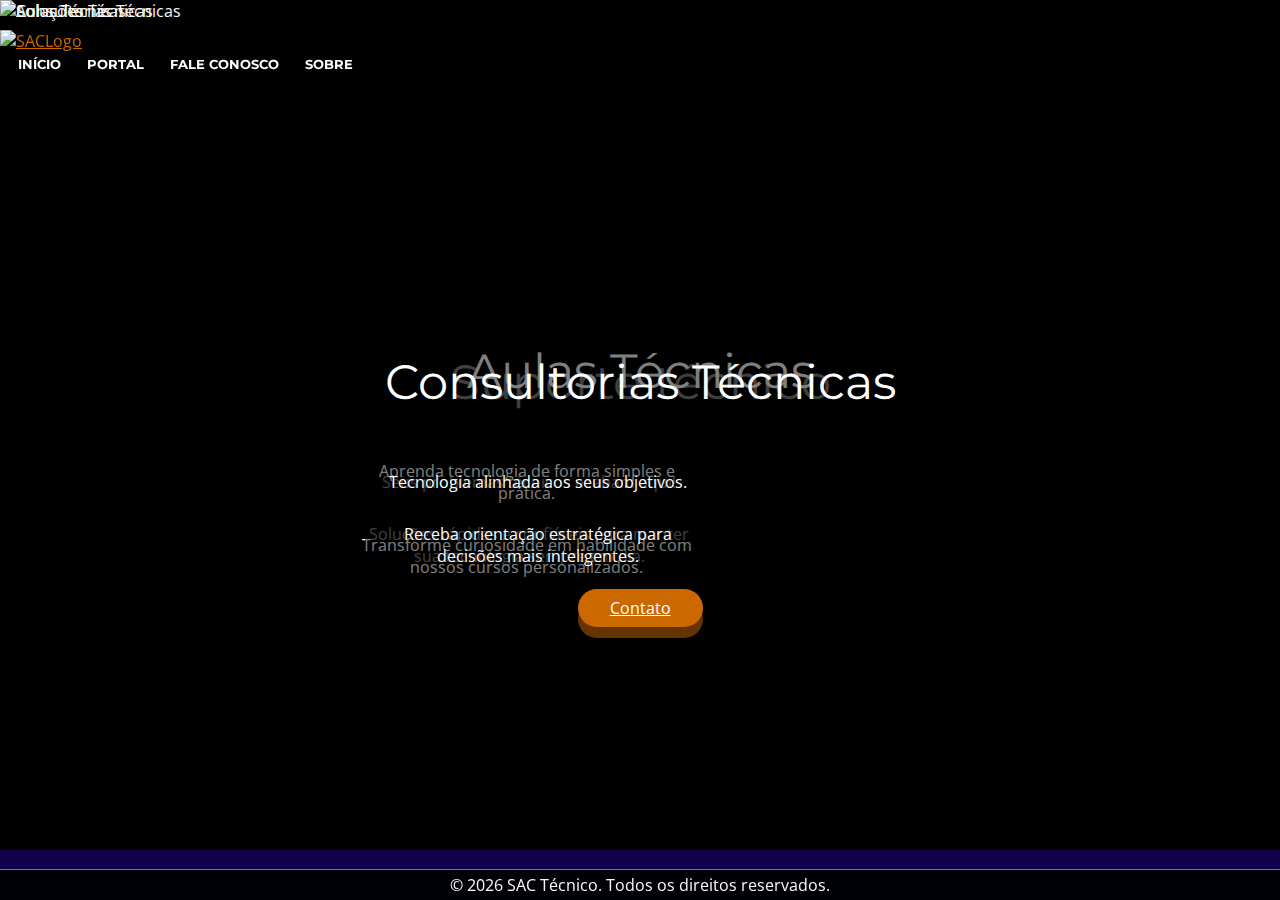
==== commit e02d244e: "Update index.html" ====
--- a/index.html
+++ b/index.html
@@ -55,7 +55,7 @@
   </header>
 <!-- #header -->
 
-<!-- Intro Section 
+<!-- Intro Section -->
   <section id="intro">
     <div class="intro-container">
       <div id="introCarousel" class="carousel slide carousel-fade" data-ride="carousel">
@@ -104,7 +104,7 @@
         </a>
       </div>
     </div>
-  </section>-->
+  </section>
   <footer class="fixed-footer">
     <div class="copyright">
       &copy; <span id="currentYear"></span> SAC Técnico. Todos os direitos reservados.
@@ -114,7 +114,7 @@
   <script src="lib/jquery/jquery.min.js"></script>
   <script src="lib/jquery/jquery-migrate.min.js"></script>
   <script src="lib/bootstrap/js/bootstrap.bundle.min.js"></script>
-  <script src="lib/easing/easing.min.js"></script>
+  <!--<script src="lib/easing/easing.min.js"></script>
   <script src="lib/superfish/hoverIntent.js"></script>
   <script src="lib/superfish/superfish.min.js"></script>
   <script src="lib/wow/wow.min.js"></script>
@@ -124,7 +124,7 @@
   <script src="lib/isotope/isotope.pkgd.min.js"></script>
   <script src="lib/lightbox/js/lightbox.min.js"></script>
   <script src="lib/touchSwipe/jquery.touchSwipe.min.js"></script>
-  <script src="js/main.js"></script>
+  <script src="js/main.js"></script>-->
   <script>
     document.getElementById('currentYear').textContent = new Date().getFullYear();
   </script> 
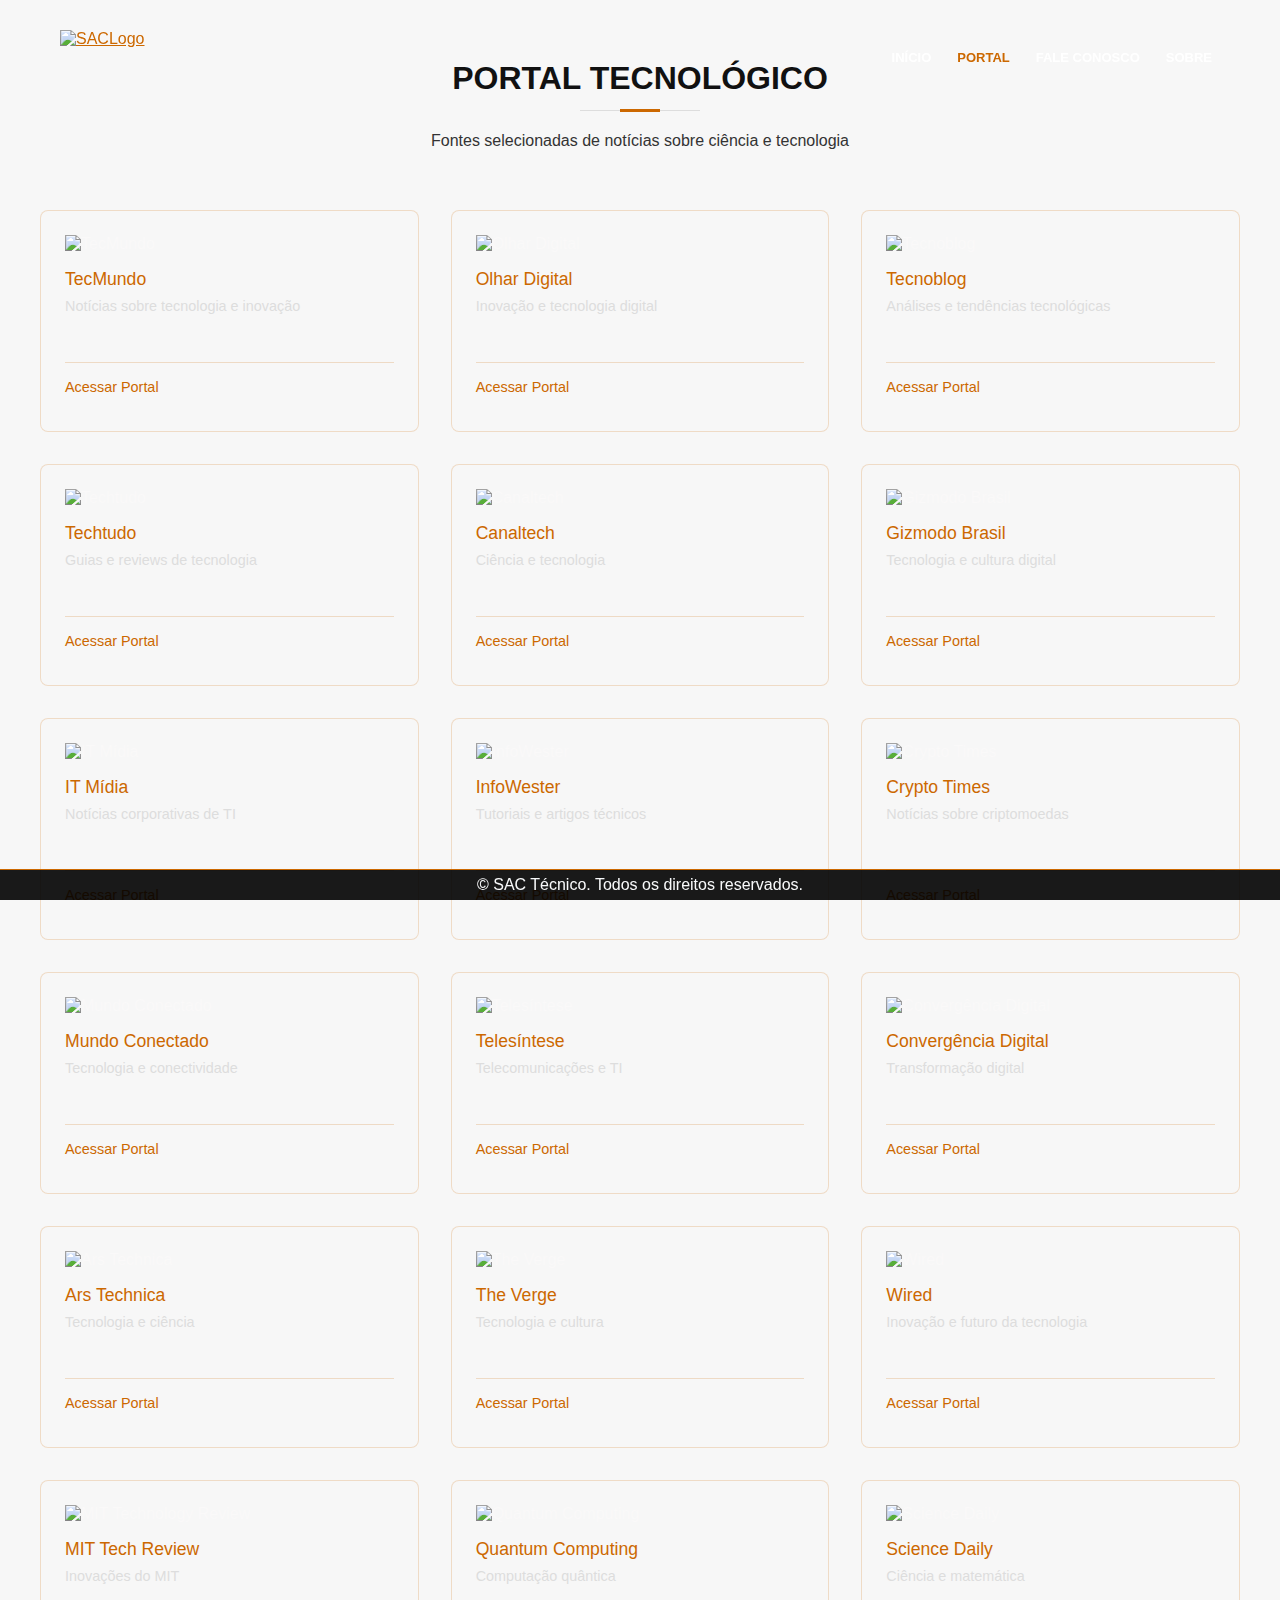
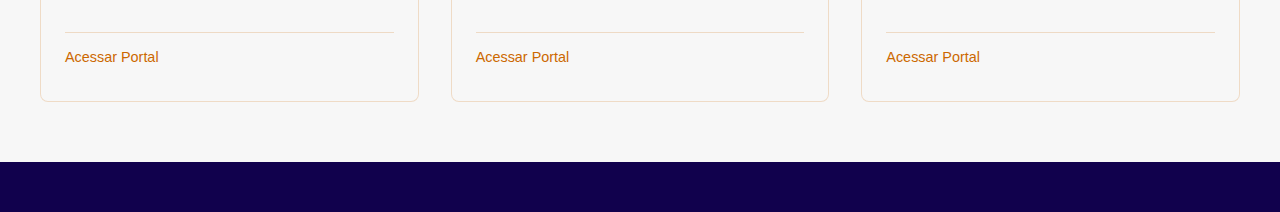
==== commit fd3029f4: "Update index.html" ====
--- a/index.html
+++ b/index.html
@@ -1,132 +1,363 @@
+<!DOCTYPE html>
 <html lang="pt-br">
 <head>
   <meta charset="utf-8">
-  <title>Portal de Tecnologia | SAC Técnico</title>
+  <title>Portal de Notícias - SAC Técnico | Tecnologia & Educação</title>
   <meta content="width=device-width, initial-scale=1.0" name="viewport">
-  <meta content="Tecnologia, Inovação, Suporte técnico, aulas e consultoria em TI" name="description">
-  <meta content="Tecnologia e inovação, Soluções técnicas, Aulas, Consultorias, Tecnologia da informação" name="keywords">
-
-<!-- Google tag (gtag.js) -->
-<script async src="https://www.googletagmanager.com/gtag/js?id=G-YWKHJYE0R3"></script>
-<script>
-  window.dataLayer = window.dataLayer || [];
-  function gtag(){dataLayer.push(arguments);}
-  gtag('js', new Date());
-
-  gtag('config', 'G-YWKHJYE0R3');
-</script>
-
-
-<!-- Favicons -->
-<link rel="apple-touch-icon" sizes="180x180" href="img/apple-touch-icon.png">
-<link rel="icon" type="image/ico" sizes="32x32" href="img/favicon.ico">
-<link rel="icon" type="image/ico" sizes="16x16" href="img/favicon.ico">
-<link rel="manifest" href="/site.webmanifest">
-  <!-- Google Fonts -->
-  <link href="https://fonts.googleapis.com/css?family=Open+Sans:300,300i,400,400i,700,700i|Montserrat:300,400,500,700" rel="stylesheet">
-  <!-- Bootstrap CSS File -->
-  <link href="lib/bootstrap/css/bootstrap.min.css" rel="stylesheet">
-  <!-- Botões left/right -->
-  <link href="lib/ionicons/css/ionicons.min.css" rel="stylesheet">
-  <!-- Main Stylesheet File -->
-  <!-- <link href="css/index.css" rel="stylesheet"> -->
+  <meta content="Portal de notícias sobre tecnologia, inovação e acessibilidade digital" name="description">
+  <meta content="notícias tecnologia, ciência, inovação, acessibilidade digital" name="keywords">
+
+  <!-- Favicons -->
+  <link rel="apple-touch-icon" sizes="180x180" href="img/apple-touch-icon.png">
+  <link rel="icon" type="image/ico" sizes="32x32" href="img/favicon.ico">
+  <link rel="icon" type="image/ico" sizes="16x16" href="img/favicon.ico">
+  <link rel="manifest" href="/site.webmanifest">
+
+  <!-- Main Stylesheet -->
+  <link href="css/portal.css" rel="stylesheet">
   <link href="css/style.css" rel="stylesheet">
+  
+  <!-- Scripts -->
+  <script src="js/main.js"></script>
 </head>
-
-<!-- Adicione classe para bloquear rolagem -->
-<body>
-  <!-- Header Comum -->
-   <header id="header">
+<body style="background: var(--azul-escuro);">
+<!-- Header -->
+<header id="header">
+  <div class="container-fluid">
+    <div id="logo" class="pull-left">     
+      <a href="https://sactecnico.com.br"><img src="img/logoheader.png" alt="SACLogo" title="SACLogo" /></a>
+    </div>
+    <nav id="nav-menu-container">
+      <ul class="nav-menu">
+        <li><a href="https://sactecnico.com.br">Início</a></li>
+        <li class="menu-active"><a href="portal.html">Portal</a></li>
+        <li><a href="contato.html">Fale conosco</a></li>
+        <li><a href="sobre.html">Sobre</a></li>
+      </ul>
+    </nav>
+  </div>
+</header>
+
+<!-- Conteúdo Principal -->
+<main>
+  <section id="portal" class="section-bg" style="padding: 60px 0">
     <div class="container">
-      <div class="logo">
-        <a href="index.html">
-          <img src="img/logoheader.png" alt="SACLogo">
-        </a>
+      <div class="section-header">
+        <h3>Portal Tecnológico</h3>
+        <p>Fontes selecionadas de notícias sobre ciência e tecnologia</p>
       </div>
-      <nav>
-        <ul class="nav-menu">
-          <li class="active"><a href="index.html">Início</a></li>
-          <li><a href="portal.html">Portal</a></li>
-          <li><a href="contato.html">Fale Conosco</a></li>
-          <li><a href="#sobre">Sobre</a></li>
-        </ul>
-      </nav>
-    </div>
-  </header>
-<!-- #header -->
-
-<!-- Intro Section -->
-  <section id="intro">
-    <div class="intro-container">
-      <div id="introCarousel" class="carousel slide carousel-fade" data-ride="carousel">
-        <div class="carousel-inner" role="listbox">
-          <div class="carousel-item active">
-            <div class="carousel-background"><img src="img/intro-carousel/imagem1.png" alt="Soluções Técnicas"></div>
-              <div class="carousel-container">
-              <div class="carousel-content">
-                <h2>Suporte técnico</h2>
-                <p>Seus problemas técnicos acabam aqui!</p>
-                <p>Soluções rápidas e confiáveis para manter sua tecnologia sempre em dia.</p>
-                <a href="contato.html" class="btn-get-started">Contato</a>
-              </div>
-            </div>
-          </div>
-          <div class="carousel-item">
-            <div class="carousel-background"><img src="img/intro-carousel/imagem2.png" alt="Aulas Técnicas"></div>
-            <div class="carousel-container">
-              <div class="carousel-content">
-                <h2>Aulas Técnicas</h2>
-                <p>Aprenda tecnologia de forma simples e prática.</p>
-                <p>Transforme curiosidade em habilidade com nossos cursos personalizados.</p>
-                <a href="contato.html" class="btn-get-started">Contato</a>
-              </div>
-            </div>
-          </div>
-          <div class="carousel-item">
-            <div class="carousel-background"><img src="img/intro-carousel/imagem3.png" alt="Consultorias Técnicas"></div>
-            <div class="carousel-container">
-              <div class="carousel-content">
-                <h2>Consultorias Técnicas</h2>
-                <p>Tecnologia alinhada aos seus objetivos.</p>
-                <p>Receba orientação estratégica para decisões mais inteligentes.</p>
-                <a href="contato.html" class="btn-get-started">Contato</a>
-              </div>
-            </div>
-          </div>
-        </div>
-        <a class="carousel-control-prev" href="#introCarousel" role="button" data-slide="prev">
-          <span class="carousel-control-prev-icon ion-chevron-left" aria-hidden="true"></span>
-          <span class="sr-only">Anterior</span>
-        </a>
-        <a class="carousel-control-next" href="#introCarousel" role="button" data-slide="next">
-          <span class="carousel-control-next-icon ion-chevron-right" aria-hidden="true"></span>
-          <span class="sr-only">Próximo</span>
-        </a>
-      </div>
+
+      <div class="portal-grid">
+        <!-- TecMundo -->
+        <div class="portal-item">
+            <a href="https://www.tecmundo.com.br" target="_blank" rel="noopener">
+                <div class="portal-icon">
+                    <img src="https://www.google.com/s2/favicons?domain=tecmundo.com.br&sz=128" alt="TecMundo">
+                </div>
+                <h4>TecMundo</h4>
+                <p>Notícias sobre tecnologia e inovação</p>
+                <div class="portal-link">
+                    <span>Acessar Portal</span>
+                    <i class="ion-ios-arrow-forward"></i>
+                </div>
+            </a>
+        </div>
+    
+        <!-- Olhar Digital -->
+        <div class="portal-item">
+            <a href="https://olhardigital.com.br" target="_blank" rel="noopener">
+                <div class="portal-icon">
+                    <img src="https://www.google.com/s2/favicons?domain=olhardigital.com.br&sz=128" alt="Olhar Digital">
+                </div>
+                <h4>Olhar Digital</h4>
+                <p>Inovação e tecnologia digital</p>
+                <div class="portal-link">
+                    <span>Acessar Portal</span>
+                    <i class="ion-ios-arrow-forward"></i>
+                </div>
+            </a>
+        </div>
+    
+        <!-- Tecnoblog -->
+        <div class="portal-item">
+            <a href="https://tecnoblog.net" target="_blank" rel="noopener">
+                <div class="portal-icon">
+                    <img src="https://www.google.com/s2/favicons?domain=tecnoblog.net&sz=128" alt="Tecnoblog">
+                </div>
+                <h4>Tecnoblog</h4>
+                <p>Análises e tendências tecnológicas</p>
+                <div class="portal-link">
+                    <span>Acessar Portal</span>
+                    <i class="ion-ios-arrow-forward"></i>
+                </div>
+            </a>
+        </div>
+    
+        <!-- Techtudo -->
+        <div class="portal-item">
+            <a href="https://www.techtudo.com.br" target="_blank" rel="noopener">
+                <div class="portal-icon">
+                    <img src="https://www.google.com/s2/favicons?domain=techtudo.com.br&sz=128" alt="Techtudo">
+                </div>
+                <h4>Techtudo</h4>
+                <p>Guias e reviews de tecnologia</p>
+                <div class="portal-link">
+                    <span>Acessar Portal</span>
+                    <i class="ion-ios-arrow-forward"></i>
+                </div>
+            </a>
+        </div>
+    
+        <!-- Canaltech -->
+        <div class="portal-item">
+            <a href="https://www.canaltech.com.br" target="_blank" rel="noopener">
+                <div class="portal-icon">
+                    <img src="https://www.google.com/s2/favicons?domain=canaltech.com.br&sz=128" alt="Canaltech">
+                </div>
+                <h4>Canaltech</h4>
+                <p>Ciência e tecnologia</p>
+                <div class="portal-link">
+                    <span>Acessar Portal</span>
+                    <i class="ion-ios-arrow-forward"></i>
+                </div>
+            </a>
+        </div>
+    
+        <!-- Gizmodo Brasil -->
+        <div class="portal-item">
+            <a href="https://gizmodo.uol.com.br" target="_blank" rel="noopener">
+                <div class="portal-icon">
+                    <img src="https://www.google.com/s2/favicons?domain=https://gizmodo.uol.com.br/wp-content/themes/gizbr_bda8bc8c/offline-uploads/logo-header.svg&sz=128" alt="Gizmodo Brasil">
+                </div>
+                <h4>Gizmodo Brasil</h4>
+                <p>Tecnologia e cultura digital</p>
+                <div class="portal-link">
+                    <span>Acessar Portal</span>
+                    <i class="ion-ios-arrow-forward"></i>
+                </div>
+            </a>
+        </div>
+    
+        <!-- IT Mídia -->
+        <div class="portal-item">
+            <a href="https://itmidia.com" target="_blank" rel="noopener">
+                <div class="portal-icon">
+                    <img src="https://www.google.com/s2/favicons?domain=itmidia.com&sz=128" alt="IT Mídia">
+                </div>
+                <h4>IT Mídia</h4>
+                <p>Notícias corporativas de TI</p>
+                <div class="portal-link">
+                    <span>Acessar Portal</span>
+                    <i class="ion-ios-arrow-forward"></i>
+                </div>
+            </a>
+        </div>
+    
+        <!-- InfoWester -->
+        <div class="portal-item">
+            <a href="https://www.infowester.com" target="_blank" rel="noopener">
+                <div class="portal-icon">
+                    <img src="https://www.google.com/s2/favicons?domain=infowester.com&sz=128" alt="InfoWester">
+                </div>
+                <h4>InfoWester</h4>
+                <p>Tutoriais e artigos técnicos</p>
+                <div class="portal-link">
+                    <span>Acessar Portal</span>
+                    <i class="ion-ios-arrow-forward"></i>
+                </div>
+            </a>
+        </div>
+    
+        <!-- Portal do Bitcoin 
+        <div class="portal-item">
+            <a href="https://portaldobitcoin.uol.com.br" target="_blank" rel="noopener">
+                <div class="portal-icon">
+                    <img src="https://www.google.com/s2/favicons?domain=https://portaldobitcoin.uol.com.br/wp-content/uploads/sites/6/2023/03/logo-black.png&sz=128" alt="Portal do Bitcoin">
+                </div>
+                <h4>Portal do Bitcoin</h4>
+                <p>Criptomoedas e blockchain</p>
+                <div class="portal-link">
+                    <span>Acessar Portal</span>
+                    <i class="ion-ios-arrow-forward"></i>
+                </div>
+            </a>
+        </div>
+        -->
+    
+        <!-- Revista RTI 
+        <div class="portal-item">
+            <a href="https://revistarti.com.br" target="_blank" rel="noopener">
+                <div class="portal-icon">
+                    <img src="https://www.google.com/s2/favicons?domain=revistarti.com.br&sz=128" alt="Revista RTI">
+                </div>
+                <h4>Revista RTI</h4>
+                <p>Tecnologia da informação</p>
+                <div class="portal-link">
+                    <span>Acessar Portal</span>
+                    <i class="ion-ios-arrow-forward"></i>
+                </div>
+            </a>
+        </div>
+    -->
+        <!-- Crypto Times -->
+        <div class="portal-item">
+            <a href="https://www.cryptotimes.io/" target="_blank" rel="noopener">
+                <div class="portal-icon">
+                    <img src="https://www.google.com/s2/favicons?domain=cryptotimes.io&sz=128" alt="Crypto Times">
+                </div>
+                <h4>Crypto Times</h4>
+                <p>Notícias sobre criptomoedas</p>
+                <div class="portal-link">
+                    <span>Acessar Portal</span>
+                    <i class="ion-ios-arrow-forward"></i>
+                </div>
+            </a>
+        </div>
+    
+        <!-- Mundo Conectado -->
+        <div class="portal-item">
+            <a href="https://www.mundoconectado.com.br" target="_blank" rel="noopener">
+                <div class="portal-icon">
+                    <img src="https://www.google.com/s2/favicons?domain=mundoconectado.com.br&sz=128" alt="Mundo Conectado">
+                </div>
+                <h4>Mundo Conectado</h4>
+                <p>Tecnologia e conectividade</p>
+                <div class="portal-link">
+                    <span>Acessar Portal</span>
+                    <i class="ion-ios-arrow-forward"></i>
+                </div>
+            </a>
+        </div>
+    
+        <!-- Telesíntese -->
+        <div class="portal-item">
+            <a href="https://www.telesintese.com.br" target="_blank" rel="noopener">
+                <div class="portal-icon">
+                    <img src="https://www.google.com/s2/favicons?domain=telesintese.com.br&sz=128" alt="Telesíntese">
+                </div>
+                <h4>Telesíntese</h4>
+                <p>Telecomunicações e TI</p>
+                <div class="portal-link">
+                    <span>Acessar Portal</span>
+                    <i class="ion-ios-arrow-forward"></i>
+                </div>
+            </a>
+        </div>
+    
+        <!-- Convergência Digital -->
+        <div class="portal-item">
+            <a href="https://www.convergenciadigital.com.br" target="_blank" rel="noopener">
+                <div class="portal-icon">
+                    <img src="https://www.google.com/s2/favicons?domain=convergenciadigital.com.br&sz=128" alt="Convergência Digital">
+                </div>
+                <h4>Convergência Digital</h4>
+                <p>Transformação digital</p>
+                <div class="portal-link">
+                    <span>Acessar Portal</span>
+                    <i class="ion-ios-arrow-forward"></i>
+                </div>
+            </a>
+        </div>
+    
+        <!-- Ars Technica -->
+        <div class="portal-item">
+            <a href="https://arstechnica.com" target="_blank" rel="noopener">
+                <div class="portal-icon">
+                    <img src="https://www.google.com/s2/favicons?domain=arstechnica.com&sz=128" alt="Ars Technica">
+                </div>
+                <h4>Ars Technica</h4>
+                <p>Tecnologia e ciência</p>
+                <div class="portal-link">
+                    <span>Acessar Portal</span>
+                    <i class="ion-ios-arrow-forward"></i>
+                </div>
+            </a>
+        </div>
+    
+        <!-- The Verge -->
+        <div class="portal-item">
+            <a href="https://www.theverge.com" target="_blank" rel="noopener">
+                <div class="portal-icon">
+                    <img src="https://www.google.com/s2/favicons?domain=theverge.com&sz=128" alt="The Verge">
+                </div>
+                <h4>The Verge</h4>
+                <p>Tecnologia e cultura</p>
+                <div class="portal-link">
+                    <span>Acessar Portal</span>
+                    <i class="ion-ios-arrow-forward"></i>
+                </div>
+            </a>
+        </div>
+    
+        <!-- Wired -->
+        <div class="portal-item">
+            <a href="https://www.wired.com" target="_blank" rel="noopener">
+                <div class="portal-icon">
+                    <img src="https://www.google.com/s2/favicons?domain=https://www.wired.com/verso/static/wired-us/assets/logo-header.svg&sz=128" alt="Wired">
+                </div>
+                <h4>Wired</h4>
+                <p>Inovação e futuro da tecnologia</p>
+                <div class="portal-link">
+                    <span>Acessar Portal</span>
+                    <i class="ion-ios-arrow-forward"></i>
+                </div>
+            </a>
+        </div>
+    
+        <!-- MIT Technology Review -->
+        <div class="portal-item">
+            <a href="https://www.technologyreview.com" target="_blank" rel="noopener">
+                <div class="portal-icon">
+                    <img src="https://www.google.com/s2/favicons?domain=technologyreview.com&sz=128" alt="MIT Technology Review">
+                </div>
+                <h4>MIT Tech Review</h4>
+                <p>Inovações do MIT</p>
+                <div class="portal-link">
+                    <span>Acessar Portal</span>
+                    <i class="ion-ios-arrow-forward"></i>
+                </div>
+            </a>
+        </div>
+    
+        <!-- Quantum Computing Report -->
+        <div class="portal-item">
+            <a href="https://quantumcomputingreport.com" target="_blank" rel="noopener">
+                <div class="portal-icon">
+                    <img src="https://www.google.com/s2/favicons?domain=quantumcomputingreport.com&sz=128" alt="Quantum Computing">
+                </div>
+                <h4>Quantum Computing</h4>
+                <p>Computação quântica</p>
+                <div class="portal-link">
+                    <span>Acessar Portal</span>
+                    <i class="ion-ios-arrow-forward"></i>
+                </div>
+            </a>
+        </div>
+    
+        <!-- Science Daily -->
+        <div class="portal-item">
+            <a href="https://www.sciencedaily.com/news/computers_math/" target="_blank" rel="noopener">
+                <div class="portal-icon">
+                    <img src="https://www.google.com/s2/favicons?domain=sciencedaily.com&sz=128" alt="Science Daily">
+                </div>
+                <h4>Science Daily</h4>
+                <p>Ciência e matemática</p>
+                <div class="portal-link">
+                    <span>Acessar Portal</span>
+                    <i class="ion-ios-arrow-forward"></i>
+                </div>
+            </a>
+        </div>
     </div>
   </section>
-  <footer class="fixed-footer">
-    <div class="copyright">
-      &copy; <span id="currentYear"></span> SAC Técnico. Todos os direitos reservados.
-    </div>
-  </footer>   
-  <!-- JavaScript Libraries -->
-  <script src="lib/jquery/jquery.min.js"></script>
-  <script src="lib/jquery/jquery-migrate.min.js"></script>
-  <script src="lib/bootstrap/js/bootstrap.bundle.min.js"></script>
-  <!--<script src="lib/easing/easing.min.js"></script>
-  <script src="lib/superfish/hoverIntent.js"></script>
-  <script src="lib/superfish/superfish.min.js"></script>
-  <script src="lib/wow/wow.min.js"></script>
-  <script src="lib/waypoints/waypoints.min.js"></script>
-  <script src="lib/counterup/counterup.min.js"></script>
-  <script src="lib/owlcarousel/owl.carousel.min.js"></script>
-  <script src="lib/isotope/isotope.pkgd.min.js"></script>
-  <script src="lib/lightbox/js/lightbox.min.js"></script>
-  <script src="lib/touchSwipe/jquery.touchSwipe.min.js"></script>
-  <script src="js/main.js"></script>-->
-  <script>
-    document.getElementById('currentYear').textContent = new Date().getFullYear();
-  </script> 
+</main>
+
+<!-- Footer Fixo -->
+<footer class="fixed-footer">
+  <div class="copyright">
+    &copy; <span id="currentYear"></span> SAC Técnico. Todos os direitos reservados.
+  </div>  
+</footer>
+
 </body>
 </html>
--- a/css/portal.css
+++ b/css/portal.css
@@ -0,0 +1,75 @@
+/* portal.css - Estilos exclusivos do portal.html */
+
+/* Seção do Portal */
+.portal-grid {
+    display: grid;
+    grid-template-columns: repeat(auto-fit, minmax(280px, 1fr));
+    gap: 2rem;
+    padding: 0 1rem;
+    max-width: 1200px;
+    margin: 0 auto;
+  }
+  
+  .portal-item {
+    background: rgba(255, 255, 255, 0.05);
+    border: 1px solid rgba(204, 104, 0, 0.2);
+    border-radius: 8px;
+    transition: all 0.3s ease;
+    overflow: hidden;
+    min-height: 220px;
+  }
+  
+  .portal-item:hover {
+    transform: translateY(-5px);
+    border-color: #cc6800;
+    box-shadow: 0 4px 15px rgba(204, 104, 0, 0.2);
+  }
+  
+  .portal-item a {
+    display: block;
+    padding: 1.5rem;
+    text-decoration: none;
+    color: #faf9f9;
+    height: 100%;
+  }
+  
+  .portal-icon img {
+    width: 60px;
+    height: 60px;
+    object-fit: contain;
+    margin-bottom: 1rem;
+  }
+  
+  .portal-item h4 {
+    color: #cc6800;
+    font-family: 'Montserrat', sans-serif;
+    margin-bottom: 0.5rem;
+    font-size: 1.1em;
+  }
+  
+  .portal-item p {
+    font-size: 0.9em;
+    color: #ddd;
+    margin-bottom: 1.5rem;
+    min-height: 40px;
+  }
+  
+  .portal-link {
+    display: flex;
+    align-items: center;
+    justify-content: space-between;
+    color: #cc6800;
+    font-size: 0.9em;
+    border-top: 1px solid rgba(204, 104, 0, 0.2);
+    padding-top: 1rem;
+  }
+  
+  @media (max-width: 768px) {
+    .portal-grid {
+      grid-template-columns: 1fr;
+    }
+    
+    .portal-item {
+      min-height: auto;
+    }
+  }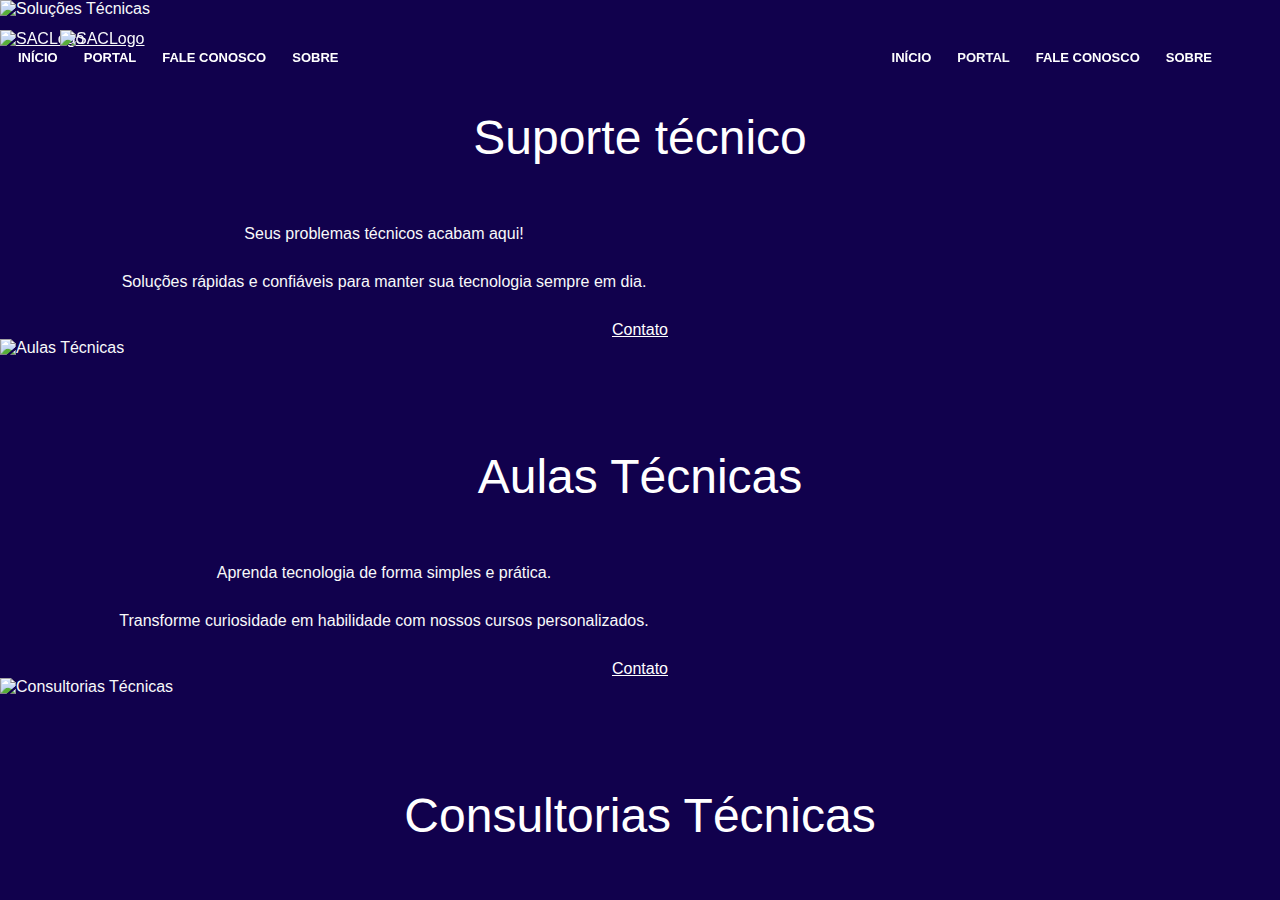
==== commit dc115849: "Merge branch 'pupoleo' into main" ====
--- a/index.html
+++ b/index.html
@@ -16,11 +16,83 @@
   <!-- Main Stylesheet -->
   <link href="css/portal.css" rel="stylesheet">
   <link href="css/style.css" rel="stylesheet">
+</head>
+
+<!-- Adicione classe para bloquear rolagem -->
+<body>
+  <!-- Header Comum -->
+   <header id="header">
+    <div class="container">
+      <div class="logo">
+        <a href="index.html">
+          <img src="img/logoheader.png" alt="SACLogo">
+        </a>
+      </div>
+      <nav>
+        <ul class="nav-menu">
+          <li class="active"><a href="index.html">Início</a></li>
+          <li><a href="portal.html">Portal</a></li>
+          <li><a href="contato.html">Fale Conosco</a></li>
+          <li><a href="#sobre">Sobre</a></li>
+        </ul>
+      </nav>
+    </div>
+  </header>
+<!-- #header -->
+
+<!-- Intro Section -->
+  <section id="intro">
+    <div class="intro-container">
+      <div id="introCarousel" class="carousel slide carousel-fade" data-ride="carousel">
+        <div class="carousel-inner" role="listbox">
+          <div class="carousel-item active">
+            <div class="carousel-background"><img src="img/intro-carousel/imagem1.png" alt="Soluções Técnicas"></div>
+              <div class="carousel-container">
+              <div class="carousel-content">
+                <h2>Suporte técnico</h2>
+                <p>Seus problemas técnicos acabam aqui!</p>
+                <p>Soluções rápidas e confiáveis para manter sua tecnologia sempre em dia.</p>
+                <a href="contato.html" class="btn-get-started">Contato</a>
+              </div>
+            </div>
+          </div>
+          <div class="carousel-item">
+            <div class="carousel-background"><img src="img/intro-carousel/imagem2.png" alt="Aulas Técnicas"></div>
+            <div class="carousel-container">
+              <div class="carousel-content">
+                <h2>Aulas Técnicas</h2>
+                <p>Aprenda tecnologia de forma simples e prática.</p>
+                <p>Transforme curiosidade em habilidade com nossos cursos personalizados.</p>
+                <a href="contato.html" class="btn-get-started">Contato</a>
+              </div>
+            </div>
+          </div>
+          <div class="carousel-item">
+            <div class="carousel-background"><img src="img/intro-carousel/imagem3.png" alt="Consultorias Técnicas"></div>
+            <div class="carousel-container">
+              <div class="carousel-content">
+                <h2>Consultorias Técnicas</h2>
+                <p>Tecnologia alinhada aos seus objetivos.</p>
+                <p>Receba orientação estratégica para decisões mais inteligentes.</p>
+                <a href="contato.html" class="btn-get-started">Contato</a>
+              </div>
+            </div>
+          </div>
+        </div>
+        <a class="carousel-control-prev" href="#introCarousel" role="button" data-slide="prev">
+          <span class="carousel-control-prev-icon ion-chevron-left" aria-hidden="true"></span>
+          <span class="sr-only">Anterior</span>
+        </a>
+        <a class="carousel-control-next" href="#introCarousel" role="button" data-slide="next">
+          <span class="carousel-control-next-icon ion-chevron-right" aria-hidden="true"></span>
+          <span class="sr-only">Próximo</span>
+        </a>
+=======
   
   <!-- Scripts -->
   <script src="js/main.js"></script>
 </head>
-<body style="background: var(--azul-escuro);">
+<body style="background: #11014d;">
 <!-- Header -->
 <header id="header">
   <div class="container-fluid">
@@ -350,6 +422,25 @@
         </div>
     </div>
   </section>
+
+  <!-- JavaScript Libraries -->
+  <script src="lib/jquery/jquery.min.js"></script>
+  <script src="lib/jquery/jquery-migrate.min.js"></script>
+  <script src="lib/bootstrap/js/bootstrap.bundle.min.js"></script>
+  <!--<script src="lib/easing/easing.min.js"></script>
+  <script src="lib/superfish/hoverIntent.js"></script>
+  <script src="lib/superfish/superfish.min.js"></script>
+  <script src="lib/wow/wow.min.js"></script>
+  <script src="lib/waypoints/waypoints.min.js"></script>
+  <script src="lib/counterup/counterup.min.js"></script>
+  <script src="lib/owlcarousel/owl.carousel.min.js"></script>
+  <script src="lib/isotope/isotope.pkgd.min.js"></script>
+  <script src="lib/lightbox/js/lightbox.min.js"></script>
+  <script src="lib/touchSwipe/jquery.touchSwipe.min.js"></script>
+  <script src="js/main.js"></script>-->
+  <script>
+    document.getElementById('currentYear').textContent = new Date().getFullYear();
+  </script> 
 </main>
 
 <!-- Footer Fixo -->
--- a/css/portal.css
+++ b/css/portal.css
@@ -1,75 +1,127 @@
 /* portal.css - Estilos exclusivos do portal.html */
 
-/* Seção do Portal */
+:root {
+  --azul-escuro: #11014d;
+  --laranja-principal: var(--laranja-principal);
+
+  --laranja-hover: #ff8c00;
+  --texto-claro: #f8f9fa;
+  --footer-height: 50px;
+  --neon-color: rgba(0, 243, 255, 0.8);
+}
+
+/* portal.css - Estilos específicos do portal */
+/* ================ LAYOUT PRINCIPAL ================ */
+#portal {
+  padding: 100px 0 60px 0;
+  min-height: calc(100vh - 160px);
+}
+
 .portal-grid {
-    display: grid;
-    grid-template-columns: repeat(auto-fit, minmax(280px, 1fr));
-    gap: 2rem;
-    padding: 0 1rem;
-    max-width: 1200px;
-    margin: 0 auto;
+  display: grid;
+  grid-template-columns: repeat(auto-fit, minmax(300px, 1fr));
+  gap: 1.5rem;
+  padding: 0 15px;
+  max-width: 1200px;
+  margin: 0 auto;
+}
+
+/* ================ CARDS ================ */
+.portal-item {
+  background: rgba(255, 255, 255, 0.03);
+  border: 1px solid rgba(204, 104, 0, 0.15);
+  border-radius: 10px;
+  transition: all 0.3s cubic-bezier(0.4, 0, 0.2, 1);
+  backdrop-filter: blur(5px);
+  overflow: hidden;
+  min-height: 240px;
+  position: relative;
+}
+
+.portal-item:hover {
+  transform: translateY(-5px);
+  box-shadow: 0 8px 25px rgba(204, 104, 0, 0.12);
+  border-color: var(--laranja-principal);
+}
+
+.portal-item a {
+  display: flex;
+  flex-direction: column;
+  height: 100%;
+  padding: 1.5rem;
+  text-decoration: none;
+  color: var(--texto-claro);
+}
+
+.portal-icon img {
+  width: 64px;
+  height: 64px;
+  object-fit: contain;
+  margin-bottom: 1rem;
+  filter: drop-shadow(0 2px 4px rgba(0,0,0,0.1));
+}
+
+.portal-item h4 {
+  color: var(--laranja-principal);
+  font-family: 'Montserrat', sans-serif;
+  margin: 0 0 0.75rem 0;
+  font-size: 1.25rem;
+}
+
+.portal-item p {
+  font-size: 0.95rem;
+  line-height: 1.5;
+  color: #e0e0e0;
+  flex-grow: 1;
+  margin-bottom: 1.5rem;
+}
+
+.portal-link {
+  display: flex;
+  align-items: center;
+  justify-content: space-between;
+  color: var(--laranja-principal);
+  padding-top: 1rem;
+  border-top: 1px solid rgba(204, 104, 0, 0.1);
+  transition: 0.3s;
+}
+
+.portal-link i {
+  font-size: 1.2rem;
+}
+
+/* ================ RESPONSIVO ================ */
+@media (max-width: 992px) {
+  .portal-grid {
+    gap: 1rem;
+    padding: 0 10px;
   }
   
   .portal-item {
-    background: rgba(255, 255, 255, 0.05);
-    border: 1px solid rgba(204, 104, 0, 0.2);
-    border-radius: 8px;
-    transition: all 0.3s ease;
-    overflow: hidden;
     min-height: 220px;
   }
-  
-  .portal-item:hover {
-    transform: translateY(-5px);
-    border-color: #cc6800;
-    box-shadow: 0 4px 15px rgba(204, 104, 0, 0.2);
-  }
-  
-  .portal-item a {
-    display: block;
-    padding: 1.5rem;
-    text-decoration: none;
-    color: #faf9f9;
-    height: 100%;
-  }
-  
-  .portal-icon img {
-    width: 60px;
-    height: 60px;
-    object-fit: contain;
-    margin-bottom: 1rem;
+}
+
+@media (max-width: 768px) {
+  #portal {
+    padding: 80px 0 40px 0;
   }
   
   .portal-item h4 {
-    color: #cc6800;
-    font-family: 'Montserrat', sans-serif;
-    margin-bottom: 0.5rem;
-    font-size: 1.1em;
+    font-size: 1.1rem;
   }
   
   .portal-item p {
-    font-size: 0.9em;
-    color: #ddd;
-    margin-bottom: 1.5rem;
-    min-height: 40px;
+    font-size: 0.9rem;
+  }
+}
+
+@media (max-width: 576px) {
+  .portal-grid {
+    grid-template-columns: 1fr;
   }
   
-  .portal-link {
-    display: flex;
-    align-items: center;
-    justify-content: space-between;
-    color: #cc6800;
-    font-size: 0.9em;
-    border-top: 1px solid rgba(204, 104, 0, 0.2);
-    padding-top: 1rem;
+  .portal-item {
+    min-height: auto;
   }
-  
-  @media (max-width: 768px) {
-    .portal-grid {
-      grid-template-columns: 1fr;
-    }
-    
-    .portal-item {
-      min-height: auto;
-    }
-  }+}
--- a/css/style.css
+++ b/css/style.css
@@ -2,7 +2,8 @@
 /* style.css - Estilos GLOBAIS para todas as páginas */
 :root {
   --azul-escuro: #11014d;
-  --laranja-principal: #cc6800;
+  --laranja-principal: var(--laranja-principal);
+
   --laranja-hover: #ff8c00;
   --texto-claro: #f8f9fa;
   --footer-height: 50px;
@@ -11,12 +12,12 @@
 
 /* Estrutura Básica */
 body {
-  background: var(--azul-escuro);
-  color: var(--texto-claro);
+  background:var(--azul-escuro);
+  color:var(--texto-claro);
   font-family: "Open Sans", sans-serif;
   margin: 0;
   padding: 0;
-  padding-bottom: var(--footer-height); /* Espaço para o footer */
+  padding-bottom:var(--footer-height); /* Espaço para o footer */
 }
 
 body.no-scroll {
@@ -25,12 +26,12 @@
 }
 
 a {
-  color: #cc6800;
+  color: var(--laranja-principal);
   transition: 0.5s;
 }
 
 a:hover {
-  color: #18d36e;
+  color: var(--laranja-hover);
   text-decoration: none;
 }
 
@@ -56,7 +57,7 @@
 .back-to-top {
   position: fixed;
   display: none;
-  background: #cc6800;
+  background: var(--laranja-principal);
   color: #fff;
   width: 44px;
   height: 44px;
@@ -94,7 +95,7 @@
   top: calc(50% - 30px);
   left: calc(50% - 30px);
   border: 6px solid #f2f2f2;
-  border-top: 6px solid #cc6800;
+  border-top: 6px solid var(--laranja-principal);
   border-radius: 50%;
   width: 60px;
   height: 60px;
@@ -142,7 +143,7 @@
 }
 
 #header.header-scrolled {
-  background: rgba(0, 0, 0, 0.9);
+  background: var(--azul-escuro) !important; 
   padding: 20px 0;
   height: 72px;
   transition: all 0.5s;
@@ -170,10 +171,11 @@
   width: 100%;
   height: calc(100vh - var(--footer-height));
   background: #000;
+  background: var(--azul-escuro) !important; 
   overflow: hidden;
   
 .nav-menu > .menu-active > a {
-  color: #cc6800 !important;
+  color: var(--laranja-principal) !important;
 }
 
 /* Carrossel Principal */
@@ -242,19 +244,19 @@
 }
 
 .btn-get-started {
-  background: #cc6800;
+  background: var(--laranja-principal);
   color: #fff !important;
   padding: 8px 32px;
   border-radius: 50px;
   transition: 0.5s;
   margin: 10px;
   color: #fff;
-  background: #cc6800;
+  background: var(--laranja-principal);
 }
 
 #intro .btn-get-started:hover {
   background: #fff;
-  color: #cc6800;
+  color:var(--laranja-hover);
 }
 
 /*--------------------------------------------------------------
@@ -343,7 +345,7 @@
 
 .nav-menu li:hover > a,
 .nav-menu > .menu-active > a {
-  color: #cc6800;
+  color:var(--laranja-hover);
 }
 
 .nav-menu > li {
@@ -371,7 +373,7 @@
 }
 
 .nav-menu ul li:hover > a {
-  color: #cc6800;
+  color:var(--laranja-hover);
 }
 
 .nav-menu ul ul {
@@ -407,7 +409,7 @@
   padding-top: 18px;
   bottom: 0;
   z-index: 998;
-  background: rgba(0, 0, 0, 0.8);
+  background: var(--azul-escuro) !important; 
   left: -260px;
   width: 260px;
   overflow-y: auto;
@@ -440,7 +442,7 @@
 }
 
 #mobile-nav ul li a:hover {
-  color: #cc6800;
+  color:var(--laranja-hover);
 }
 
 #mobile-nav ul li li {
@@ -448,7 +450,7 @@
 }
 
 #mobile-nav ul li.menu-active a {
-  color: #cc6800;
+  color: var(--laranja-principal);
 }
 
 #mobile-nav ul .menu-has-children i {
@@ -461,7 +463,7 @@
 }
 
 #mobile-nav ul .menu-has-children i.fa-chevron-up {
-  color: #cc6800;
+  color: var(--laranja-principal);
 }
 
 #mobile-nav ul .menu-has-children li a {
@@ -469,7 +471,7 @@
 }
 
 #mobile-nav ul .menu-item-active {
-  color: #cc6800;
+  color: var(--laranja-principal);
 }
 
 #mobile-body-overly {
@@ -531,7 +533,7 @@
   display: block;
   width: 40px;
   height: 3px;
-  background: #cc6800;
+  background: var(--laranja-principal);
   bottom: 0;
   left: calc(50% - 20px);
 }
@@ -546,89 +548,766 @@
 --------------------------------*/
 
 .section-bg {
-  background: #f7f7f7;
-}
-
-/* Estilos para o carousel e layout geral */
-body.no-scroll {
+  background: var(--azul-escuro) !important; 
+}
+
+/* Featured Services Section
+--------------------------------*/
+
+#featured-services {
+  background: var(--azul-escuro) !important; 
+}
+
+#featured-services .box {
+  padding: 30px 20px;
+}
+
+#featured-services .box-bg {
+  background-image: linear-gradient(0deg, #000000 0%, #242323 50%, #000000 100%);
+}
+
+#featured-services i {
+  color: var(--laranja-principal);
+  font-size: 48px;
+  display: inline-block;
+  line-height: 1;
+}
+
+#featured-services h4 {
+  font-weight: 400;
+  margin: 15px 0;
+  font-size: 18px;
+}
+
+#featured-services h4 a {
+  color: #fff;
+}
+
+#featured-services h4 a:hover {
+  color:var(--laranja-hover);
+}
+
+#featured-services p {
+  font-size: 14px;
+  line-height: 24px;
+  color: #fff;
+  margin-bottom: 0;
+}
+
+/* About Us Section
+--------------------------------*/
+
+#about {
+  background: url("../img/about-bg.jpg") center top no-repeat fixed;
+  background-size: cover;
+  padding: 60px 0 40px 0;
+  position: relative;
+}
+
+#about::before {
+  content: '';
+  position: absolute;
+  left: 0;
+  right: 0;
+  top: 0;
+  bottom: 0;
+  background: rgba(255, 255, 255, 0.92);
+  z-index: 9;
+}
+
+#about .container {
+  position: relative;
+  z-index: 10;
+}
+
+#about .about-col {
+  background: #fff;
+  border-radius: 0 0 4px 4px;
+  box-shadow: 0px 2px 12px rgba(0, 0, 0, 0.08);
+  margin-bottom: 20px;
+}
+
+#about .about-col .img {
+  position: relative;
+}
+
+#about .about-col .img img {
+  border-radius: 4px 4px 0 0;
+}
+
+#about .about-col .icon {
+  width: 64px;
+  height: 64px;
+  padding-top: 8px;
+  text-align: center;
+  position: absolute;
+  background-color: var(--laranja-principal);
+  border-radius: 50%;
+  text-align: center;
+  border: 4px solid #fff;
+  left: calc( 50% - 32px);
+  bottom: -30px;
+  transition: 0.3s;
+}
+
+#about .about-col i {
+  font-size: 36px;
+  line-height: 1;
+  color: #fff;
+  transition: 0.3s;
+}
+
+#about .about-col:hover .icon {
+  background-color: #fff;
+}
+
+#about .about-col:hover i {
+  color:var(--laranja-hover);
+}
+
+#about .about-col h2 {
+  color: #000;
+  text-align: center;
+  font-weight: 700;
+  font-size: 20px;
+  padding: 0;
+  margin: 40px 0 12px 0;
+}
+
+#about .about-col h2 a {
+  color: #000;
+}
+
+#about .about-col h2 a:hover {
+  color:var(--laranja-hover);
+}
+
+#about .about-col p {
+  font-size: 14px;
+  line-height: 24px;
+  color: #333;
+  margin-bottom: 0;
+  padding: 0 20px 20px 20px;
+}
+
+/* Services Section
+--------------------------------*/
+
+#services {
+  background: #fff;
+  background-size: cover;
+  padding: 60px 0 40px 0;
+}
+
+#services .box {
+  margin-bottom: 30px;
+}
+
+#services .icon {
+  float: left;
+}
+
+#services .icon i {
+  color: var(--laranja-principal);
+  font-size: 36px;
+  line-height: 1;
+  transition: 0.5s;
+}
+
+#services .title {
+  margin-left: 60px;
+  font-weight: 700;
+  margin-bottom: 15px;
+  font-size: 18px;
+}
+
+#services .title a {
+  color: #111;
+}
+
+#services .box:hover .title a {
+  color:var(--laranja-hover);
+}
+
+#services .description {
+  font-size: 14px;
+  margin-left: 60px;
+  line-height: 24px;
+  margin-bottom: 0;
+}
+
+/* Call To Action Section
+--------------------------------*/
+
+#call-to-action {
+  background: linear-gradient(rgba(0, 142, 99, 0.1), rgba(0, 0, 0, 0.1)), url(../img/call-to-action-bg.jpg) fixed center center;
+  background-size: cover;
+  padding: 60px 0;
+}
+
+#call-to-action h3 {
+  color: #fff;
+  font-size: 28px;
+  font-weight: 700;
+}
+
+#call-to-action p {
+  color: #fff;
+}
+
+#call-to-action .cta-btn {
+  font-family: "Montserrat", sans-serif;
+  text-transform: uppercase;
+  font-weight: 500;
+  font-size: 16px;
+  letter-spacing: 1px;
+  display: inline-block;
+  padding: 8px 28px;
+  border-radius: 25px;
+  transition: 0.5s;
+  margin-top: 10px;
+  border: 2px solid #fff;
+  color: #fff;
+}
+
+#call-to-action .cta-btn:hover {
+  background:var(--laranja-hover);
+  border: 2px solidvar(--laranja-hover);
+}
+
+/* Call To Action Section
+--------------------------------*/
+
+#skills {
+  padding: 60px 0;
+}
+
+#skills .progress {
+  height: 35px;
+  margin-bottom: 10px;
+}
+
+#skills .progress .skill {
+  font-family: "Open Sans", sans-serif;
+  line-height: 35px;
+  padding: 0;
+  margin: 0 0 0 20px;
+  text-transform: uppercase;
+}
+
+#skills .progress .skill .val {
+  float: right;
+  font-style: normal;
+  margin: 0 20px 0 0;
+}
+
+#skills .progress-bar {
+  width: 1px;
+  text-align: left;
+  transition: .9s;
+}
+
+/* Facts Section
+--------------------------------*/
+
+#facts {
+  background: url("../img/facts-bg.jpg") center top no-repeat fixed;
+  background-size: cover;
+  padding: 60px 0 0 0;
+  position: relative;
+}
+
+#facts::before {
+  content: '';
+  position: absolute;
+  left: 0;
+  right: 0;
+  top: 0;
+  bottom: 0;
+  background: rgba(255, 255, 255, 0.88);
+  z-index: 9;
+}
+
+#facts .container {
+  position: relative;
+  z-index: 10;
+}
+
+#facts .counters span {
+  font-family: "Montserrat", sans-serif;
+  font-weight: bold;
+  font-size: 48px;
+  display: block;
+  color: var(--laranja-principal);
+}
+
+#facts .counters p {
+  padding: 0;
+  margin: 0 0 20px 0;
+  font-family: "Montserrat", sans-serif;
+  font-size: 14px;
+  color: #111;
+}
+
+#facts .facts-img {
+  text-align: center;
+  padding-top: 30px;
+}
+
+/* Portfolio Section
+--------------------------------*/
+
+#portfolio {
+  padding: 60px 0;
+}
+
+#portfolio #portfolio-flters {
+  padding: 0;
+  margin: 5px 0 35px 0;
+  list-style: none;
+  text-align: center;
+}
+
+#portfolio #portfolio-flters li {
+  cursor: pointer;
+  margin: 15px 15px 15px 0;
+  display: inline-block;
+  padding: 10px 20px;
+  font-size: 12px;
+  line-height: 20px;
+  color: #666666;
+  border-radius: 4px;
+  text-transform: uppercase;
+  background: #fff;
+  margin-bottom: 5px;
+  transition: all 0.3s ease-in-out;
+}
+
+#portfolio #portfolio-flters li:hover,
+#portfolio #portfolio-flters li.filter-active {
+  background: var(--laranja-principal);
+  color: #fff;
+}
+
+#portfolio #portfolio-flters li:last-child {
+  margin-right: 0;
+}
+
+#portfolio .portfolio-wrap {
+  box-shadow: 0px 2px 12px rgba(0, 0, 0, 0.08);
+  transition: 0.3s;
+}
+
+#portfolio .portfolio-wrap:hover {
+  box-shadow: 0px 4px 14px rgba(0, 0, 0, 0.16);
+}
+
+#portfolio .portfolio-item {
+  position: relative;
+  height: 360px;
   overflow: hidden;
+}
+
+#portfolio .portfolio-item figure {
+  background: #000;
+  overflow: hidden;
+  height: 240px;
+  position: relative;
+  border-radius: 4px 4px 0 0;
   margin: 0;
+}
+
+#portfolio .portfolio-item figure:hover img {
+  opacity: 0.4;
+  transition: 0.3s;
+}
+
+#portfolio .portfolio-item figure .link-preview,
+#portfolio .portfolio-item figure .link-details {
+  position: absolute;
+  display: inline-block;
+  opacity: 0;
+  line-height: 1;
+  text-align: center;
+  width: 36px;
+  height: 36px;
+  background: #fff;
+  border-radius: 50%;
+  transition: 0.2s linear;
+}
+
+#portfolio .portfolio-item figure .link-preview i,
+#portfolio .portfolio-item figure .link-details i {
+  padding-top: 6px;
+  font-size: 22px;
+  color: #333;
+}
+
+#portfolio .portfolio-item figure .link-preview:hover,
+#portfolio .portfolio-item figure .link-details:hover {
+  background: var(--laranja-principal);
+}
+
+#portfolio .portfolio-item figure .link-preview:hover i,
+#portfolio .portfolio-item figure .link-details:hover i {
+  color: #fff;
+}
+
+#portfolio .portfolio-item figure .link-preview {
+  left: calc(50% - 38px);
+  top: calc(50% - 18px);
+}
+
+#portfolio .portfolio-item figure .link-details {
+  right: calc(50% - 38px);
+  top: calc(50% - 18px);
+}
+
+#portfolio .portfolio-item figure:hover .link-preview {
+  opacity: 1;
+  left: calc(50% - 44px);
+}
+
+#portfolio .portfolio-item figure:hover .link-details {
+  opacity: 1;
+  right: calc(50% - 44px);
+}
+
+#portfolio .portfolio-item .portfolio-info {
+  background: #fff;
+  text-align: center;
+  padding: 30px;
+  height: 90px;
+  border-radius: 0 0 3px 3px;
+}
+
+#portfolio .portfolio-item .portfolio-info h4 {
+  font-size: 18px;
+  line-height: 1px;
+  font-weight: 700;
+  margin-bottom: 18px;
+  padding-bottom: 0;
+}
+
+#portfolio .portfolio-item .portfolio-info h4 a {
+  color: #333;
+}
+
+#portfolio .portfolio-item .portfolio-info h4 a:hover {
+  color: var(--laranja-principal);
+}
+
+#portfolio .portfolio-item .portfolio-info p {
   padding: 0;
-  height: 100vh;
+  margin: 0;
+  color: #b8b8b8;
+  font-weight: 500;
+  font-size: 14px;
+  text-transform: uppercase;
+}
+
+/* Clients Section
+--------------------------------*/
+
+#clients {
+  padding: 60px 0;
+}
+
+#clients img {
+  max-width: 100%;
+  opacity: 0.5;
+  transition: 0.3s;
+  padding: 15px 0;
+}
+
+#clients img:hover {
+  opacity: 1;
+}
+
+#clients .owl-nav,
+#clients .owl-dots {
+  margin-top: 5px;
+  text-align: center;
+}
+
+#clients .owl-dot {
+  display: inline-block;
+  margin: 0 5px;
+  width: 12px;
+  height: 12px;
+  border-radius: 50%;
+  background-color: #ddd;
+}
+
+#clients .owl-dot.active {
+  background-color: var(--laranja-principal);
+}
+
+/* Testimonials Section
+--------------------------------*/
+
+#testimonials {
+  padding: 60px 0;
+}
+
+#testimonials .section-header {
+  margin-bottom: 40px;
+}
+
+#testimonials .testimonial-item {
+  text-align: center;
+}
+
+#testimonials .testimonial-item .testimonial-img {
+  width: 120px;
+  border-radius: 50%;
+  border: 4px solid #fff;
+  margin: 0 auto;
+}
+
+#testimonials .testimonial-item h3 {
+  font-size: 20px;
+  font-weight: bold;
+  margin: 10px 0 5px 0;
+  color: #111;
+}
+
+#testimonials .testimonial-item h4 {
+  font-size: 14px;
+  color: #999;
+  margin: 0 0 15px 0;
+}
+
+#testimonials .testimonial-item .quote-sign-left {
+  margin-top: -15px;
+  padding-right: 10px;
+  display: inline-block;
+  width: 37px;
+}
+
+#testimonials .testimonial-item .quote-sign-right {
+  margin-bottom: -15px;
+  padding-left: 10px;
+  display: inline-block;
+  max-width: 100%;
+  width: 37px;
+}
+
+#testimonials .testimonial-item p {
+  font-style: italic;
+  margin: 0 auto 15px auto;
+}
+
+#testimonials .owl-nav,
+#testimonials .owl-dots {
+  margin-top: 5px;
+  text-align: center;
+}
+
+#testimonials .owl-dot {
+  display: inline-block;
+  margin: 0 5px;
+  width: 12px;
+  height: 12px;
+  border-radius: 50%;
+  background-color: #ddd;
+}
+
+#testimonials .owl-dot.active {
+  background-color: var(--laranja-principal);
+}
+
+/* Team Section
+--------------------------------*/
+
+#team {
+  background: #fff;
+  padding: 60px 0;
+}
+
+#team .member {
+  text-align: center;
+  margin-bottom: 20px;
+  background: #000;
+  position: relative;
+}
+
+#team .member .member-info {
+  opacity: 0;
+  display: -webkit-box;
+  display: -webkit-flex;
+  display: -ms-flexbox;
   display: flex;
-  flex-direction: column;
-}
-
-#intro {
-  flex: 1;
-  display: flex;
+  -webkit-box-pack: center;
+  -webkit-justify-content: center;
+  -ms-flex-pack: center;
+  justify-content: center;
+  -webkit-box-align: center;
+  -webkit-align-items: center;
+  -ms-flex-align: center;
   align-items: center;
-  justify-content: center;
-  background-color: #000; /* Fundo preto para garantir que não haja espaços vazios */
-}
-
-.intro-container {
-  width: 100%;
-  height: 100%;
-}
-
-.carousel {
-  height: 100%;
-}
-
-.carousel-inner {
-  height: 100%;
-}
-
-.carousel-item {
-  height: 100%;
-}
-
-.carousel-background {
   position: absolute;
+  bottom: 0;
   top: 0;
   left: 0;
-  width: 100%;
-  height: 100%;
-  background-size: cover;
-  background-position: center;
-}
-
-.carousel-container {
-  position: absolute;
-  top: 0;
-  left: 0;
-  width: 100%;
-  height: 100%;
-  display: flex;
-  align-items: center;
-  justify-content: center;
-  text-align: center;
-  color: #fff;
-}
-
-.carousel-content {
-  background: rgba(0, 0, 0, 0.5); /* Fundo semi-transparente para melhorar a legibilidade */
-  padding: 20px;
-  border-radius: 10px;
+  right: 0;
+  transition: 0.2s;
+}
+
+#team .member .member-info-content {
+  margin-top: -50px;
+  transition: margin 0.2s;
+}
+
+#team .member:hover .member-info {
+  background: rgba(0, 0, 0, 0.7);
+  opacity: 1;
+  transition: 0.4s;
+}
+
+#team .member:hover .member-info-content {
+  margin-top: 0;
+  transition: margin 0.4s;
+}
+
+#team .member h4 {
+  font-weight: 700;
+  margin-bottom: 2px;
+  font-size: 18px;
+  color: #fff;
+}
+
+#team .member span {
+  font-style: italic;
+  display: block;
+  font-size: 13px;
+  color: #fff;
+}
+
+#team .member .social {
+  margin-top: 15px;
+}
+
+#team .member .social a {
+  transition: none;
+  color: #fff;
+}
+
+#team .member .social a:hover {
+  color: var(--laranja-principal);
+}
+
+#team .member .social i {
+  font-size: 18px;
+  margin: 0 2px;
+}
+
+/* Contact Section
+--------------------------------*/
+
+#contact {
+  padding: 60px 0;
+}
+
+#contact .contact-info {
+  margin-bottom: 20px;
+  text-align: center;
+}
+
+#contact .contact-info i {
+  font-size: 48px;
+  display: inline-block;
+  margin-bottom: 10px;
+  color: var(--laranja-principal);
+}
+
+#contact .contact-info address,
+#contact .contact-info p {
+  margin-bottom: 0;
+  color: #000;
+}
+
+#contact .contact-info h3 {
+  font-size: 18px;
+  margin-bottom: 15px;
+  font-weight: bold;
+  text-transform: uppercase;
+  color: #999;
+}
+
+#contact .contact-info a {
+  color: #000;
+}
+
+#contact .contact-info a:hover {
+  color: var(--laranja-principal);
+}
+
+#contact .contact-address,
+#contact .contact-phone,
+#contact .contact-email {
+  margin-bottom: 20px;
+}
+
+#contact .form #sendmessage {
+  color: var(--laranja-principal);
+  border: 1px solid var(--laranja-principal);
+  display: none;
+  text-align: center;
+  padding: 15px;
+  font-weight: 600;
+  margin-bottom: 15px;
+}
+
+#contact .form #errormessage {
+  color: red;
+  display: none;
+  border: 1px solid red;
+  text-align: center;
+  padding: 15px;
+  font-weight: 600;
+  margin-bottom: 15px;
+}
+
+#contact .form #sendmessage.show,
+#contact .form #errormessage.show,
+#contact .form .show {
+  display: block;
+}
+
+#contact .form .validation {
+  color: red;
+  display: none;
+  margin: 0 0 20px;
+  font-weight: 400;
+  font-size: 13px;
+}
+
+#contact .form input,
+#contact .form textarea {
+  padding: 10px 14px;
+  border-radius: 0;
+  box-shadow: none;
+  font-size: 15px;
+}
+
+#contact .form button[type="submit"] {
+  background: var(--laranja-principal);
+  border: 0;
+  padding: 10px 30px;
+  color: #fff;
+  transition: 0.4s;
+  cursor: pointer;
+}
+
+#contact .form button[type="submit"]:hover {
+  background: #13a456;
 }
 
 /*--------------------------------------------------------------
 # Footer
 --------------------------------------------------------------*/
-/* Footer Fixo */
-.fixed-footer {
-  position: fixed;
-  bottom: 0;
-  width: 100%;
-  height: 30px;
-  background: rgba(0, 0, 0, 0.9);
-  border-top: 1px solid #cc6800;
-  display: flex;
-  align-items: center;
-  justify-content: center;
-  z-index: 1000;
-}
+
 #footer {
   background: #000;
   padding: 0 0 30px 0;
@@ -653,7 +1332,7 @@
   font-family: "Montserrat", sans-serif;
   font-weight: 700;
   letter-spacing: 3px;
-  border-left: 4px solid #cc6800;
+  border-left: 4px solid var(--laranja-principal);
 }
 
 #footer .footer-top .footer-info p {
@@ -680,7 +1359,7 @@
 }
 
 #footer .footer-top .social-links a:hover {
-  background: #cc6800;
+  background:var(--laranja-hover);
   color: #fff;
 }
 
@@ -708,7 +1387,7 @@
 }
 
 #footer .footer-top h4::after {
-  background: #cc6800;
+  background: var(--laranja-principal);
   width: 60px;
 }
 
@@ -741,7 +1420,7 @@
 }
 
 #footer .footer-top .footer-links ul a:hover {
-  color: #cc6800;
+  color:var(--laranja-hover);
 }
 
 /* #footer .footer-top .footer-contact {
@@ -763,7 +1442,7 @@
 }
 
 #footer .footer-top .footer-newsletter input[type="submit"] {
-  background: #cc6800;
+  background: var(--laranja-principal);
   border: 0;
   width: 35%;
   padding: 6px 0;
@@ -831,7 +1510,7 @@
 }
 /* 
 @media (max-width: 768px) {
-  .back-to-top {
+  #back-to-top {
     bottom: 15px;
   }
 
@@ -856,6 +1535,22 @@
 
 } */
 
+  }
+}
+
+/* Footer Fixo */
+.fixed-footer {
+  position: fixed;
+  bottom: 0;
+  width: 100%;
+  height: 30px;
+  background: rgba(0, 0, 0, 0.9);
+  border-top: 1px solid var(--laranja-principal);
+  display: flex;
+  align-items: center;
+  justify-content: center;
+  z-index: 1000;
+}
 
 /* Media Queries Globais */
 @media (max-width: 768px) {
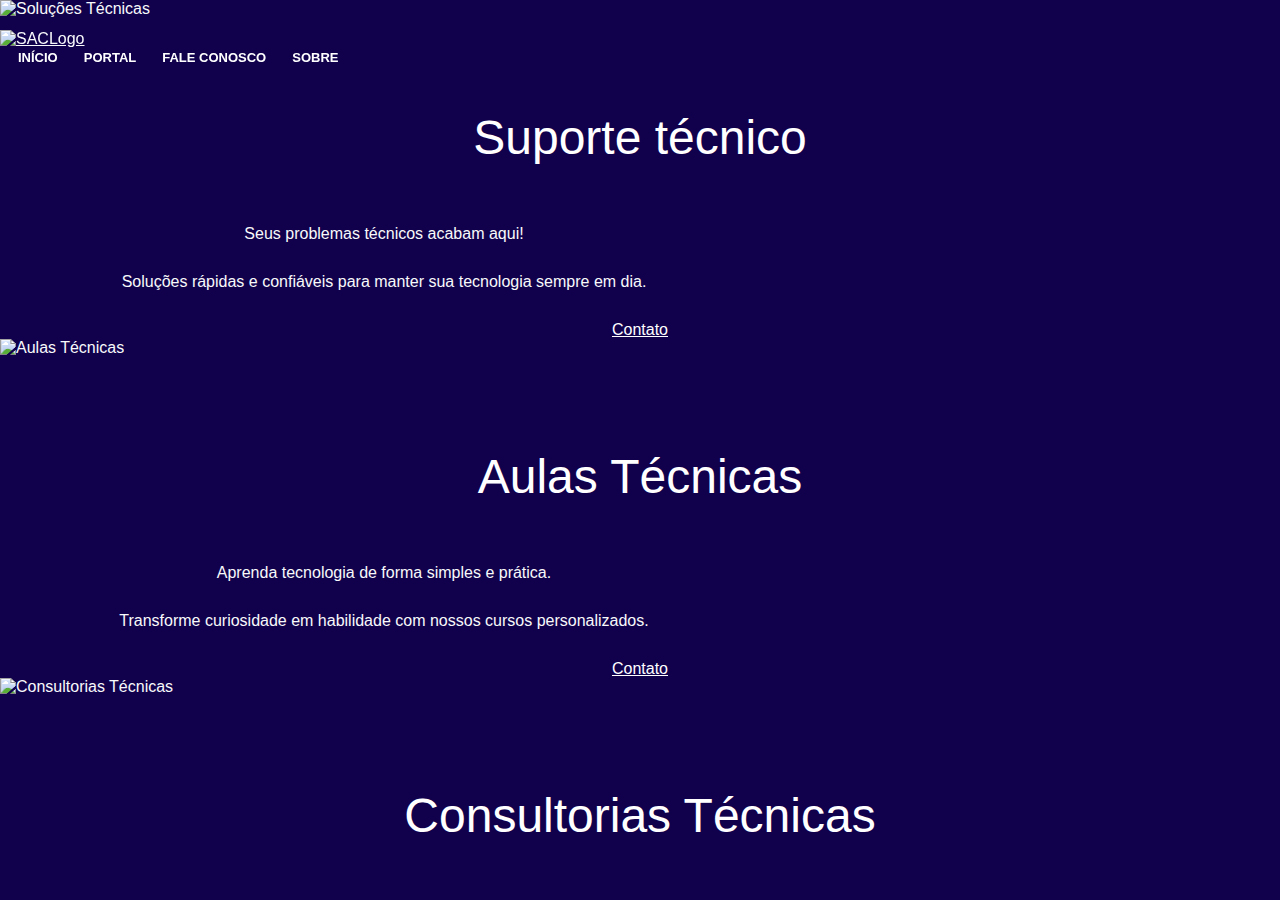
==== commit 98b62139: "Update index.html" ====
--- a/index.html
+++ b/index.html
@@ -16,6 +16,8 @@
   <!-- Main Stylesheet -->
   <link href="css/portal.css" rel="stylesheet">
   <link href="css/style.css" rel="stylesheet">
+    <!-- Scripts -->
+  <script src="js/main.js"></script>
 </head>
 
 <!-- Adicione classe para bloquear rolagem -->
@@ -87,28 +89,7 @@
           <span class="carousel-control-next-icon ion-chevron-right" aria-hidden="true"></span>
           <span class="sr-only">Próximo</span>
         </a>
-=======
-  
-  <!-- Scripts -->
-  <script src="js/main.js"></script>
-</head>
-<body style="background: #11014d;">
-<!-- Header -->
-<header id="header">
-  <div class="container-fluid">
-    <div id="logo" class="pull-left">     
-      <a href="https://sactecnico.com.br"><img src="img/logoheader.png" alt="SACLogo" title="SACLogo" /></a>
-    </div>
-    <nav id="nav-menu-container">
-      <ul class="nav-menu">
-        <li><a href="https://sactecnico.com.br">Início</a></li>
-        <li class="menu-active"><a href="portal.html">Portal</a></li>
-        <li><a href="contato.html">Fale conosco</a></li>
-        <li><a href="sobre.html">Sobre</a></li>
-      </ul>
-    </nav>
-  </div>
-</header>
+
 
 <!-- Conteúdo Principal -->
 <main>
--- a/css/style.css
+++ b/css/style.css
@@ -50,6 +50,7 @@
   font-weight: 400;
   margin: 0 0 20px 0;
   padding: 0;
+  color: #b8b8b8;
 }
 
 /* Back to top button */
@@ -170,7 +171,7 @@
   display: table;
   width: 100%;
   height: calc(100vh - var(--footer-height));
-  background: #000;
+
   background: var(--azul-escuro) !important; 
   overflow: hidden;
   
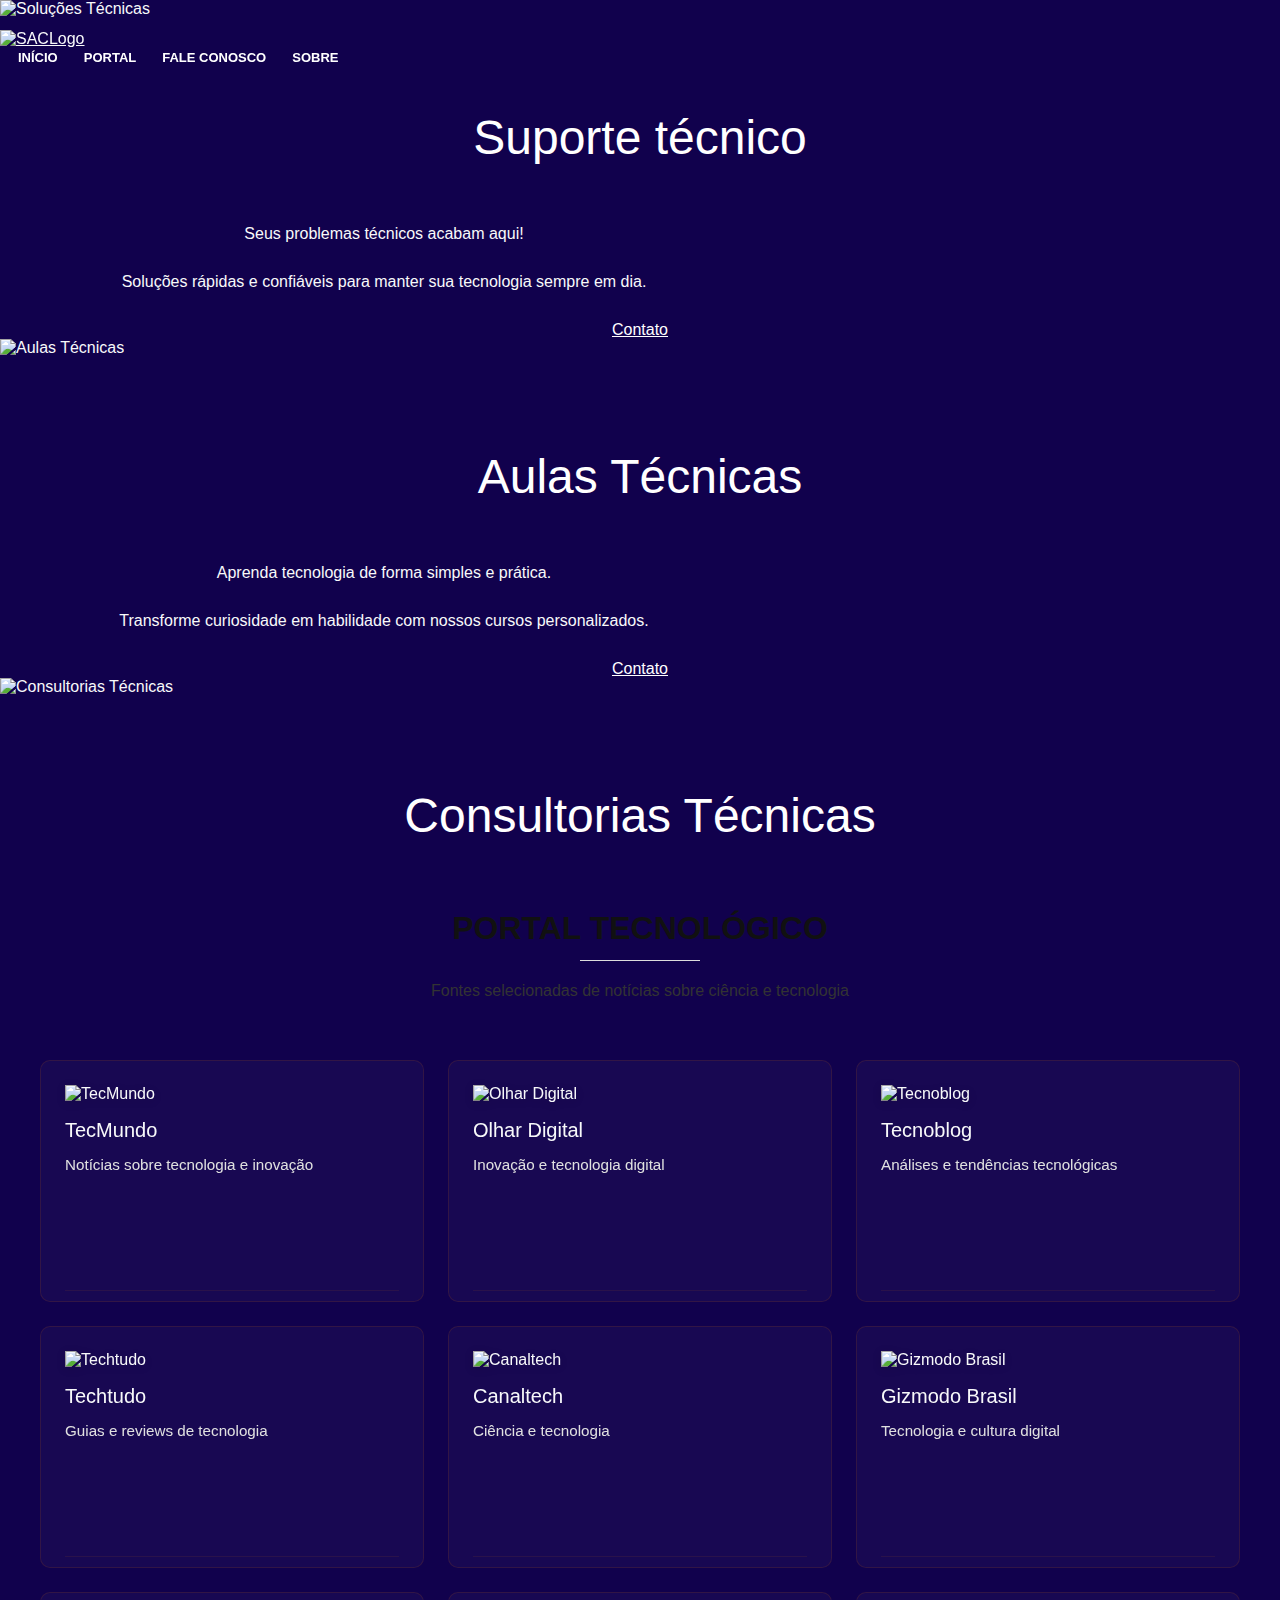
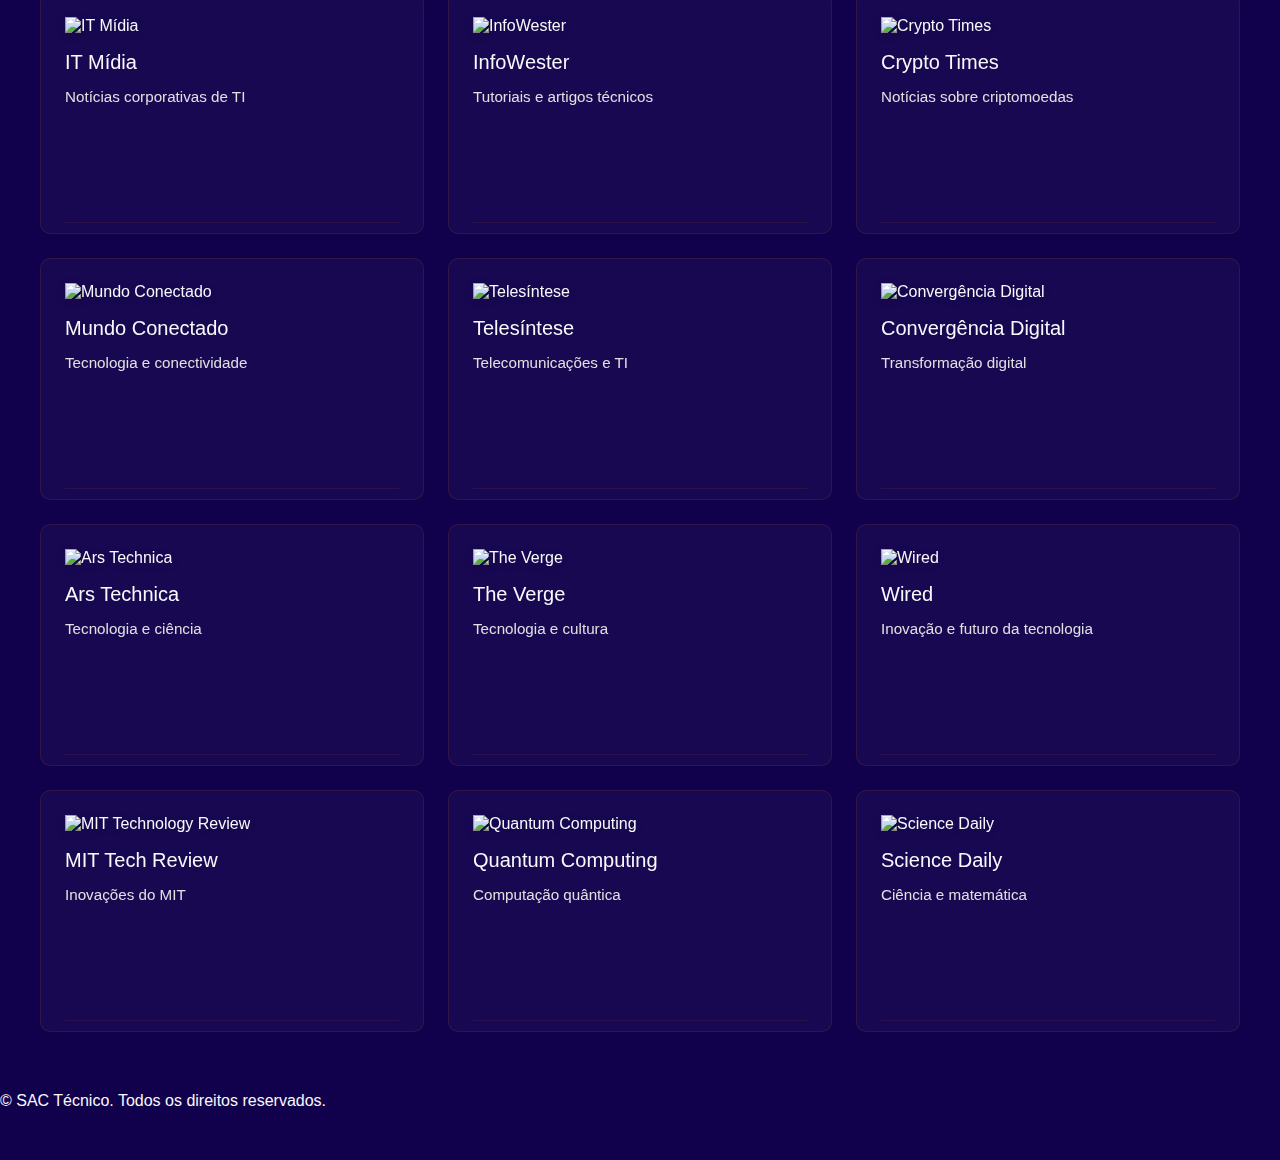
==== commit 52a3ae32: "Update index.html" ====
--- a/index.html
+++ b/index.html
@@ -89,6 +89,7 @@
           <span class="carousel-control-next-icon ion-chevron-right" aria-hidden="true"></span>
           <span class="sr-only">Próximo</span>
         </a>
+      </section>
 
 
 <!-- Conteúdo Principal -->
